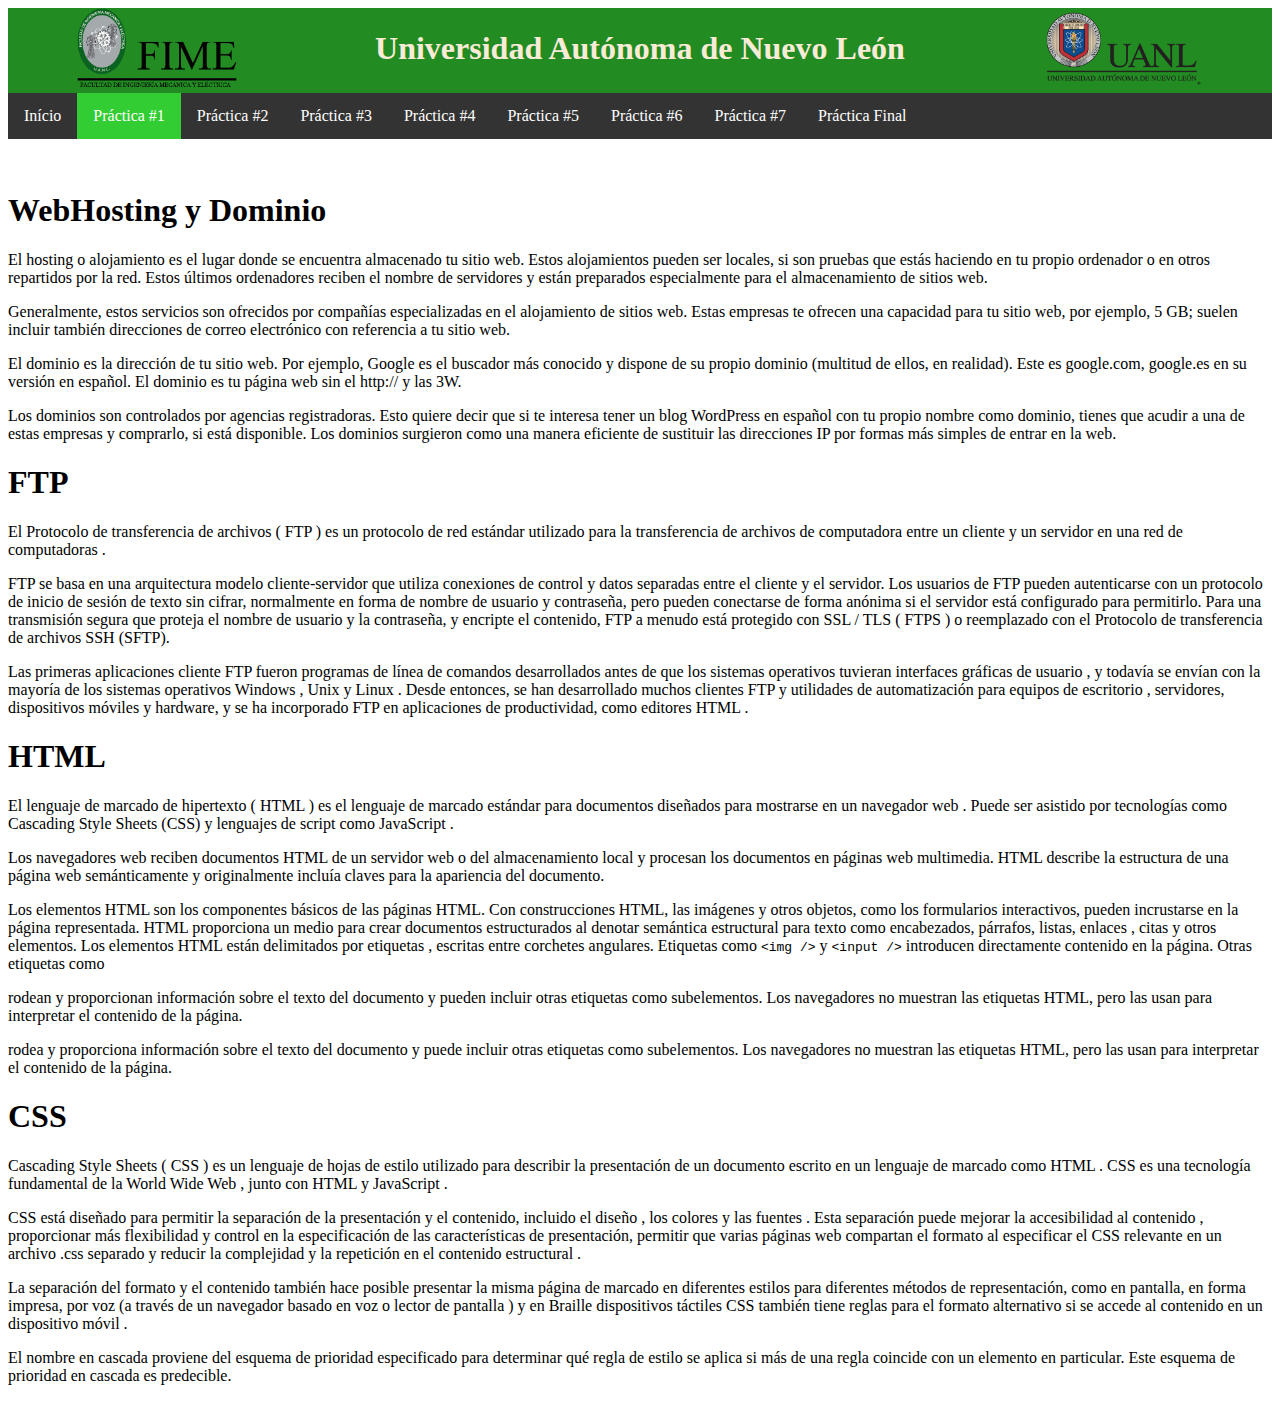
==== Pages/Practica_01.html @ a159449d "Agregada parte Gabriel" ====
<!DOCTYPE html>
<html lang="es">
  <head>
    <meta charset="UTF-8" />
    <link rel="icon" type="image/png" href="/Images/logo_oso.png" />
    <link rel="stylesheet" href="../CSS/table.css" />
    <link rel="stylesheet" href="../CSS/nav.css" />
    <link rel="stylesheet" href="../CSS/header.css" />
    <link rel="stylesheet" href="../CSS/main.css" />
    <meta name="viewport" content="width=device-width, initial-scale=1.0" />
    <meta http-equiv="X-UA-Compatible" content="ie=edge" />
    <title>Equipo 13</title>
  </head>
  <body>
    <header>
      <img src="../Images/fime.gif" alt="Logo Fime" />
      <h1>Universidad Autónoma de Nuevo León</h1>
      <img src="../Images/uanl.png" alt="Logo UANL" />
    </header>
    <nav>
      <ul>
        <li><a href="/index.html">Início</a></li>
        <li>
          <a class="seleccionada" href="#">Práctica #1</a>
        </li>
        <li><a href="./Practica_02.html">Práctica #2</a></li>
        <li><a href="./Practica_03.html">Práctica #3</a></li>
        <li><a href="./Practica_04.html">Práctica #4</a></li>
        <li><a href="./Practica_05.html">Práctica #5</a></li>
        <li><a href="./Practica_06.html">Práctica #6</a></li>
        <li><a href="./Practica_07.html">Práctica #7</a></li>
        <li><a href="./Practica_Final.html">Práctica Final</a></li>
      </ul>
    </nav>
    <div class="content">
      <h1>WebHosting y Dominio</h1>
      <p>
        El hosting o alojamiento es el lugar donde se encuentra almacenado tu
        sitio web. Estos alojamientos pueden ser locales, si son pruebas que
        estás haciendo en tu propio ordenador o en otros repartidos por la red.
        Estos últimos ordenadores reciben el nombre de servidores y están
        preparados especialmente para el almacenamiento de sitios web.
      </p>
      <p>
        Generalmente, estos servicios son ofrecidos por compañías especializadas
        en el alojamiento de sitios web. Estas empresas te ofrecen una capacidad
        para tu sitio web, por ejemplo, 5 GB; suelen incluir también direcciones
        de correo electrónico con referencia a tu sitio web.
      </p>
      <p>
        El dominio es la dirección de tu sitio web. Por ejemplo, Google es el
        buscador más conocido y dispone de su propio dominio (multitud de ellos,
        en realidad). Este es google.com, google.es en su versión en español. El
        dominio es tu página web sin el http:// y las 3W.
      </p>
      <p>
        Los dominios son controlados por agencias registradoras. Esto quiere
        decir que si te interesa tener un blog WordPress en español con tu
        propio nombre como dominio, tienes que acudir a una de estas empresas y
        comprarlo, si está disponible. Los dominios surgieron como una manera
        eficiente de sustituir las direcciones IP por formas más simples de
        entrar en la web.
      </p>

      <h1>
        FTP
      </h1>
      <p>
        El Protocolo de transferencia de archivos ( FTP ) es un protocolo de red
        estándar utilizado para la transferencia de archivos de computadora
        entre un cliente y un servidor en una red de computadoras .
      </p>
      <p>
        FTP se basa en una arquitectura modelo cliente-servidor que utiliza
        conexiones de control y datos separadas entre el cliente y el servidor.
        Los usuarios de FTP pueden autenticarse con un protocolo de inicio de
        sesión de texto sin cifrar, normalmente en forma de nombre de usuario y
        contraseña, pero pueden conectarse de forma anónima si el servidor está
        configurado para permitirlo. Para una transmisión segura que proteja el
        nombre de usuario y la contraseña, y encripte el contenido, FTP a menudo
        está protegido con SSL / TLS ( FTPS ) o reemplazado con el Protocolo de
        transferencia de archivos SSH (SFTP).
      </p>
      <p>
        Las primeras aplicaciones cliente FTP fueron programas de línea de
        comandos desarrollados antes de que los sistemas operativos tuvieran
        interfaces gráficas de usuario , y todavía se envían con la mayoría de
        los sistemas operativos Windows , Unix y Linux . Desde entonces, se han
        desarrollado muchos clientes FTP y utilidades de automatización para
        equipos de escritorio , servidores, dispositivos móviles y hardware, y
        se ha incorporado FTP en aplicaciones de productividad, como editores
        HTML .
      </p>
      <h1>
        HTML
      </h1>
      <p>
        El lenguaje de marcado de hipertexto ( HTML ) es el lenguaje de marcado
        estándar para documentos diseñados para mostrarse en un navegador web .
        Puede ser asistido por tecnologías como Cascading Style Sheets (CSS) y
        lenguajes de script como JavaScript .
      </p>
      <p>
        Los navegadores web reciben documentos HTML de un servidor web o del
        almacenamiento local y procesan los documentos en páginas web
        multimedia. HTML describe la estructura de una página web semánticamente
        y originalmente incluía claves para la apariencia del documento.
      </p>
      <p>
        Los elementos HTML son los componentes básicos de las páginas HTML. Con
        construcciones HTML, las imágenes y otros objetos, como los formularios
        interactivos, pueden incrustarse en la página representada. HTML
        proporciona un medio para crear documentos estructurados al denotar
        semántica estructural para texto como encabezados, párrafos, listas,
        enlaces , citas y otros elementos. Los elementos HTML están delimitados
        por etiquetas , escritas entre corchetes angulares. Etiquetas como
        <code>&lt;img /&gt;</code> y <code>&lt;input /&gt;</code> introducen
        directamente contenido en la página. Otras etiquetas como
      </p>

      <p>
        rodean y proporcionan información sobre el texto del documento y pueden
        incluir otras etiquetas como subelementos. Los navegadores no muestran
        las etiquetas HTML, pero las usan para interpretar el contenido de la
        página.
      </p>
      <p>
        rodea y proporciona información sobre el texto del documento y puede
        incluir otras etiquetas como subelementos. Los navegadores no muestran
        las etiquetas HTML, pero las usan para interpretar el contenido de la
        página.
      </p>

      <h1>
        CSS
      </h1>
      <p>
        Cascading Style Sheets ( CSS ) es un lenguaje de hojas de estilo
        utilizado para describir la presentación de un documento escrito en un
        lenguaje de marcado como HTML . CSS es una tecnología fundamental de la
        World Wide Web , junto con HTML y JavaScript .
      </p>
      <p>
        CSS está diseñado para permitir la separación de la presentación y el
        contenido, incluido el diseño , los colores y las fuentes . Esta
        separación puede mejorar la accesibilidad al contenido , proporcionar
        más flexibilidad y control en la especificación de las características
        de presentación, permitir que varias páginas web compartan el formato al
        especificar el CSS relevante en un archivo .css separado y reducir la
        complejidad y la repetición en el contenido estructural .
      </p>
      <p>
        La separación del formato y el contenido también hace posible presentar
        la misma página de marcado en diferentes estilos para diferentes métodos
        de representación, como en pantalla, en forma impresa, por voz (a través
        de un navegador basado en voz o lector de pantalla ) y en Braille
        dispositivos táctiles CSS también tiene reglas para el formato
        alternativo si se accede al contenido en un dispositivo móvil .
      </p>
      <p>
        El nombre en cascada proviene del esquema de prioridad especificado para
        determinar qué regla de estilo se aplica si más de una regla coincide
        con un elemento en particular. Este esquema de prioridad en cascada es
        predecible.
      </p>
    </div>
  </body>
</html>
---- CSS/table.css ----
table,
th,
td {
  margin: 0 auto; /*centra la tabla en el medio de la pagina*/
  border: 1px solid black;
  border-collapse: collapse;
  width: 50%;
  height: 1em;
}
th,
td {
  padding: 5px;
  text-align: center;
}
---- CSS/nav.css ----
ul {
  list-style-type: none;
  margin: 0;
  padding: 0;
  overflow: hidden;
  background-color: #333;
}

li {
  float: left;
}

li a {
  display: block;
  color: white;
  text-align: center;
  padding: 14px 16px;
  text-decoration: none;
}

/* Change the link color to #111 (black) on hover */
li a:hover {
  background-color: #111;
}
.seleccionada,
.seleccionada:hover {
  background-color: limegreen;
  cursor: default;
}
---- CSS/header.css ----
header {
  display: flex;
  align-items: center;
  justify-content: space-around;
  padding-bottom: 5px;
  background-color: forestgreen;
  color: antiquewhite;
}
header > img {
  height: 5em;
}
---- CSS/main.css ----
.content {
  padding-top: 2em;
  min-height: 75vh;
}
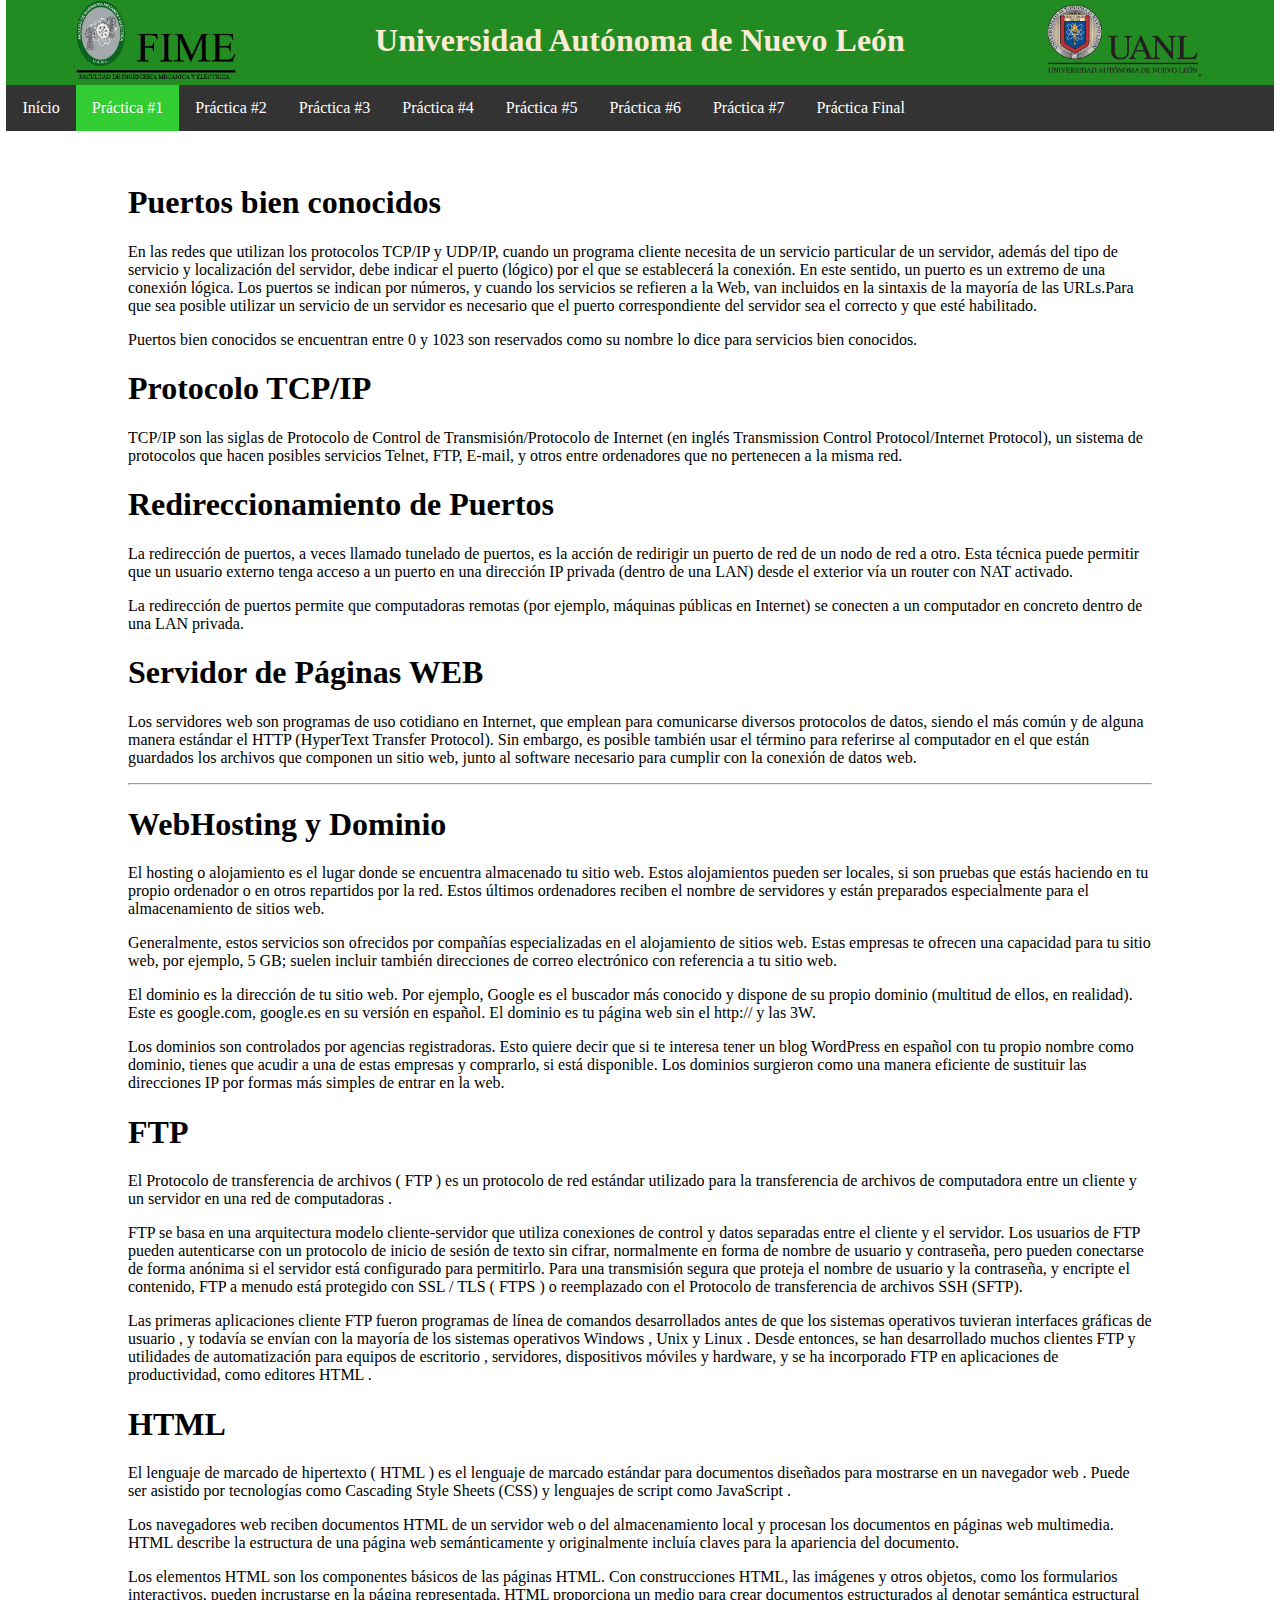
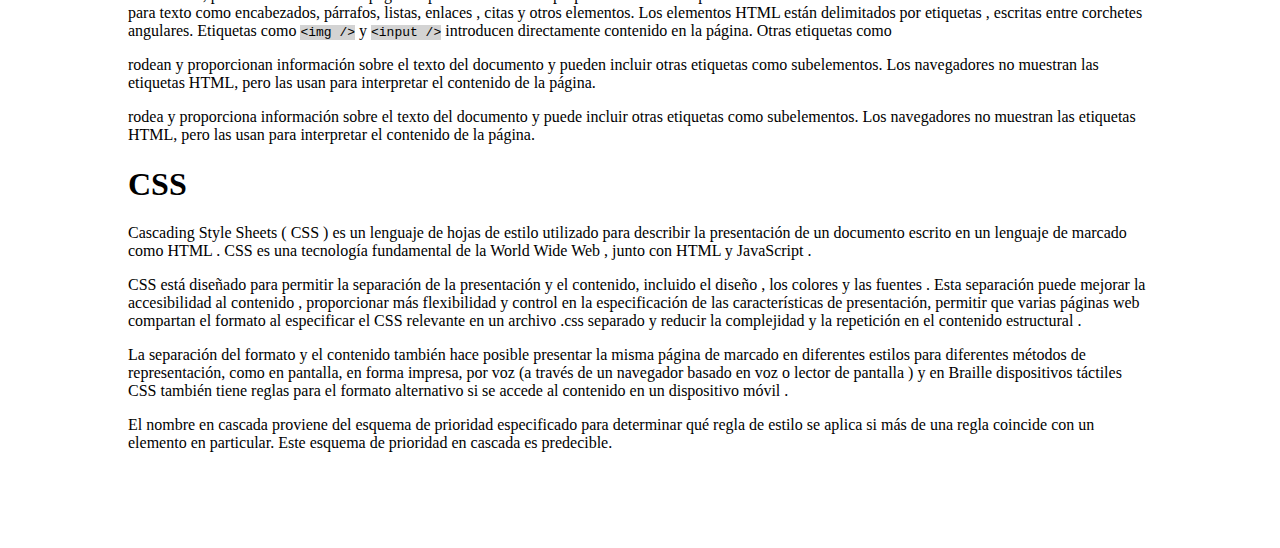
==== commit 7834e98f: "Agregada investigación de Luis" ====
--- a/Pages/Practica_01.html
+++ b/Pages/Practica_01.html
@@ -2,7 +2,7 @@
 <html lang="es">
   <head>
     <meta charset="UTF-8" />
-    <link rel="icon" type="image/png" href="/Images/logo_oso.png" />
+    <link rel="icon" type="image/png" href="../Images/logo_oso.png" />
     <link rel="stylesheet" href="../CSS/table.css" />
     <link rel="stylesheet" href="../CSS/nav.css" />
     <link rel="stylesheet" href="../CSS/header.css" />
@@ -19,7 +19,7 @@
     </header>
     <nav>
       <ul>
-        <li><a href="/index.html">Início</a></li>
+        <li><a href="../index.html">Início</a></li>
         <li>
           <a class="seleccionada" href="#">Práctica #1</a>
         </li>
@@ -33,6 +33,53 @@
       </ul>
     </nav>
     <div class="content">
+      <h1>Puertos bien conocidos</h1>
+      <p>
+        En las redes que utilizan los protocolos TCP/IP y UDP/IP, cuando un
+        programa cliente necesita de un servicio particular de un servidor,
+        además del tipo de servicio y localización del servidor, debe indicar el
+        puerto (lógico) por el que se establecerá la conexión. En este sentido,
+        un puerto es un extremo de una conexión lógica. Los puertos se indican
+        por números, y cuando los servicios se refieren a la Web, van incluidos
+        en la sintaxis de la mayoría de las URLs.Para que sea posible utilizar
+        un servicio de un servidor es necesario que el puerto correspondiente
+        del servidor sea el correcto y que esté habilitado.
+      </p>
+      <p>
+        Puertos bien conocidos se encuentran entre 0 y 1023 son reservados como
+        su nombre lo dice para servicios bien conocidos.
+      </p>
+      <h1>Protocolo TCP/IP</h1>
+      <p>
+        TCP/IP son las siglas de Protocolo de Control de Transmisión/Protocolo
+        de Internet (en inglés Transmission Control Protocol/Internet Protocol),
+        un sistema de protocolos que hacen posibles servicios Telnet, FTP,
+        E-mail, y otros entre ordenadores que no pertenecen a la misma red.
+      </p>
+      <h1>Redireccionamiento de Puertos</h1>
+      <p>
+        La redirección de puertos, a veces llamado tunelado de puertos, es la
+        acción de redirigir un puerto de red de un nodo de red a otro. Esta
+        técnica puede permitir que un usuario externo tenga acceso a un puerto
+        en una dirección IP privada (dentro de una LAN) desde el exterior vía un
+        router con NAT activado.
+      </p>
+      <p>
+        La redirección de puertos permite que computadoras remotas (por ejemplo,
+        máquinas públicas en Internet) se conecten a un computador en concreto
+        dentro de una LAN privada.
+      </p>
+      <h1>Servidor de Páginas WEB</h1>
+      <p>
+        Los servidores web son programas de uso cotidiano en Internet, que
+        emplean para comunicarse diversos protocolos de datos, siendo el más
+        común y de alguna manera estándar el HTTP (HyperText Transfer Protocol).
+        Sin embargo, es posible también usar el término para referirse al
+        computador en el que están guardados los archivos que componen un sitio
+        web, junto al software necesario para cumplir con la conexión de datos
+        web.
+      </p>
+      <hr />
       <h1>WebHosting y Dominio</h1>
       <p>
         El hosting o alojamiento es el lugar donde se encuentra almacenado tu
--- a/CSS/main.css
+++ b/CSS/main.css
@@ -1,4 +1,20 @@
 .content {
   padding-top: 2em;
   min-height: 75vh;
+  width: 80vw;
+  margin: auto;
+  padding-bottom: 5em;
 }
+.presentacion {
+  margin: 5em auto;
+  text-align: center;
+  border-radius: 5px;
+  border: solid black;
+}
+body {
+  width: 99vw;
+  margin: auto;
+}
+code {
+  background-color: lightgray;
+}
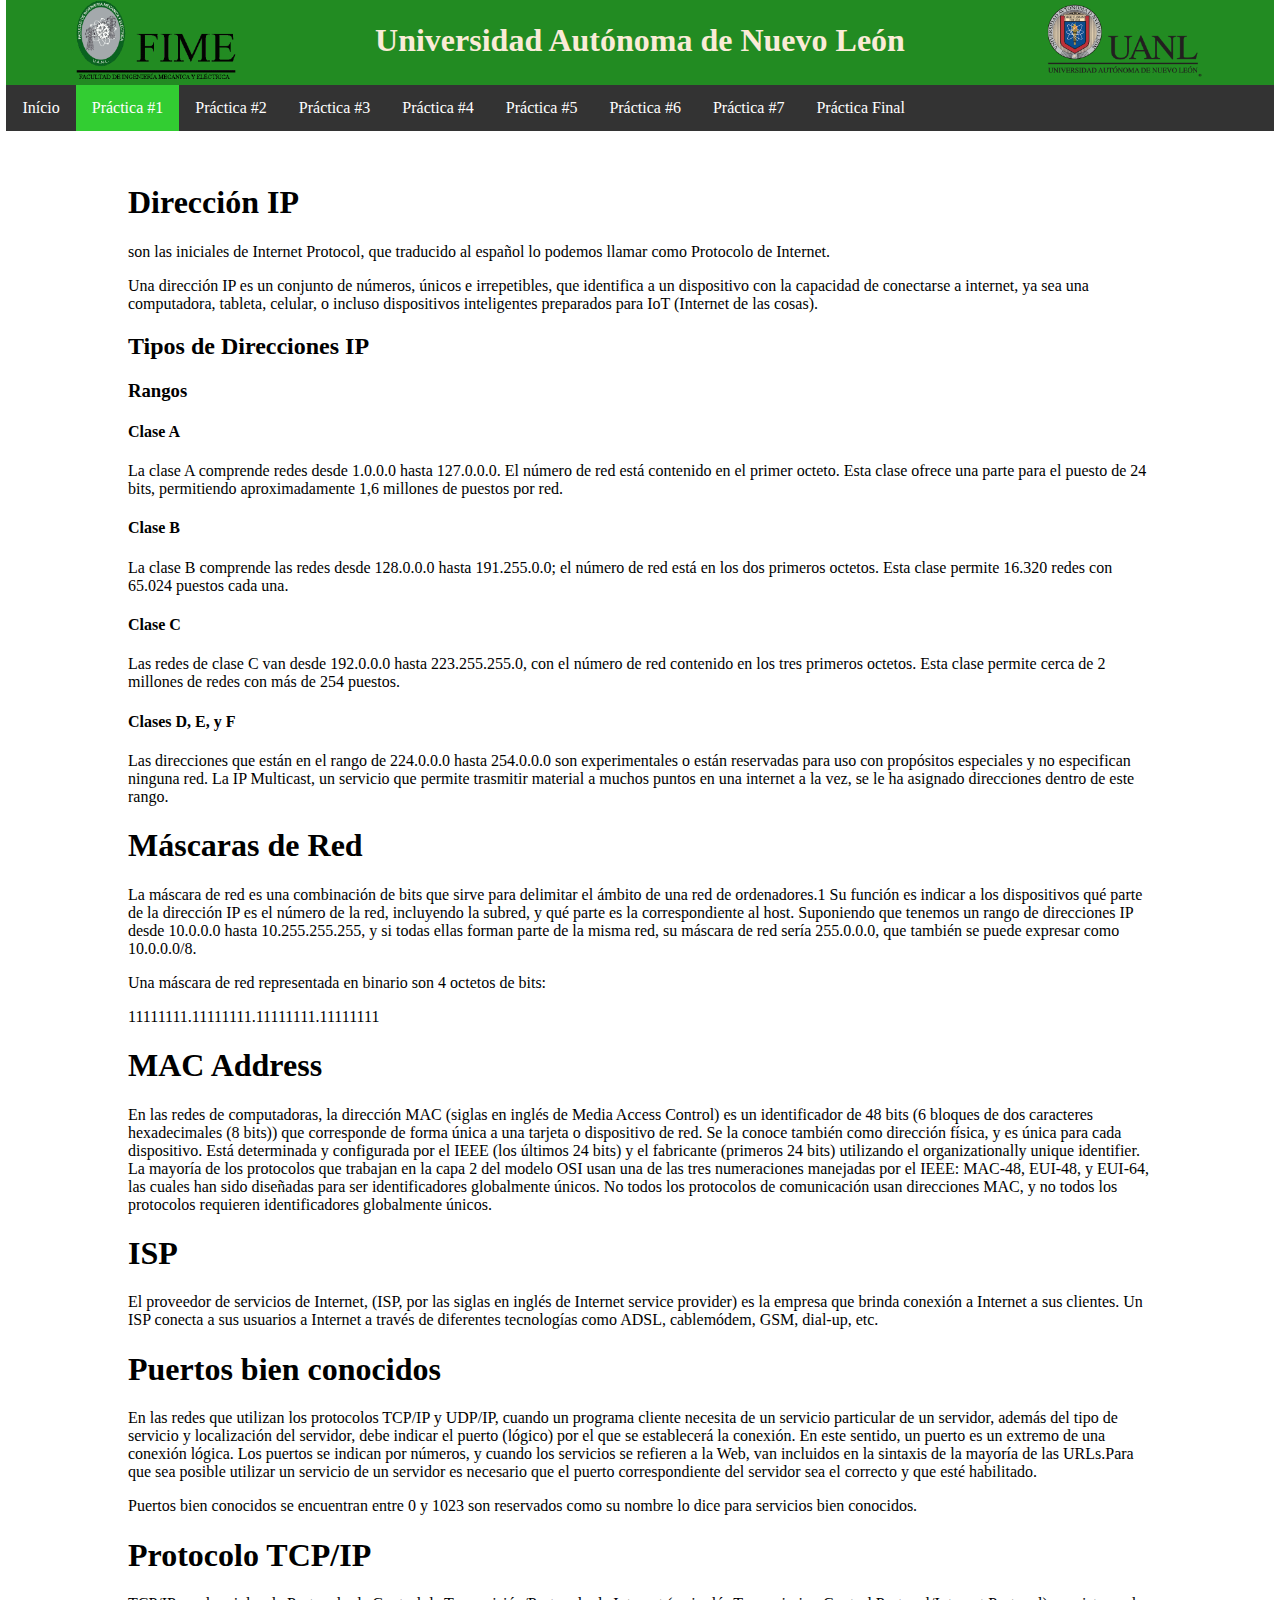
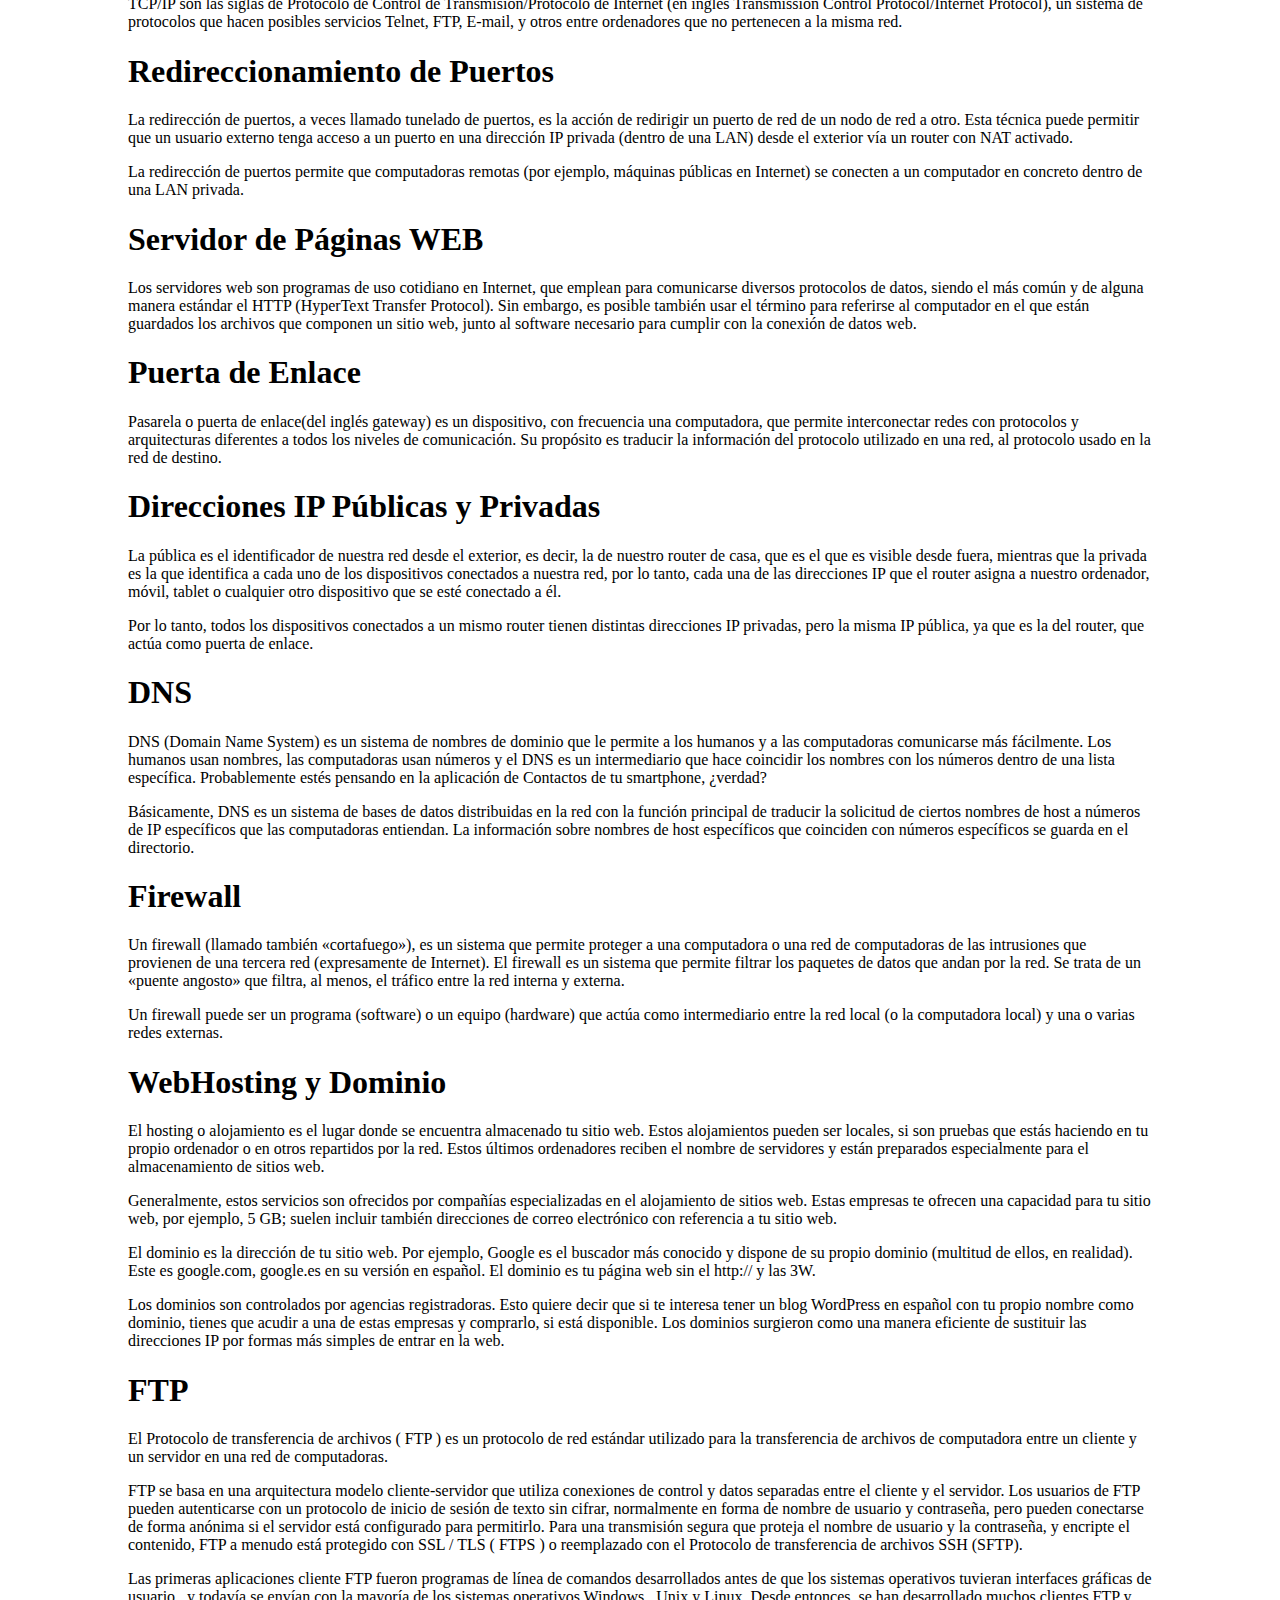
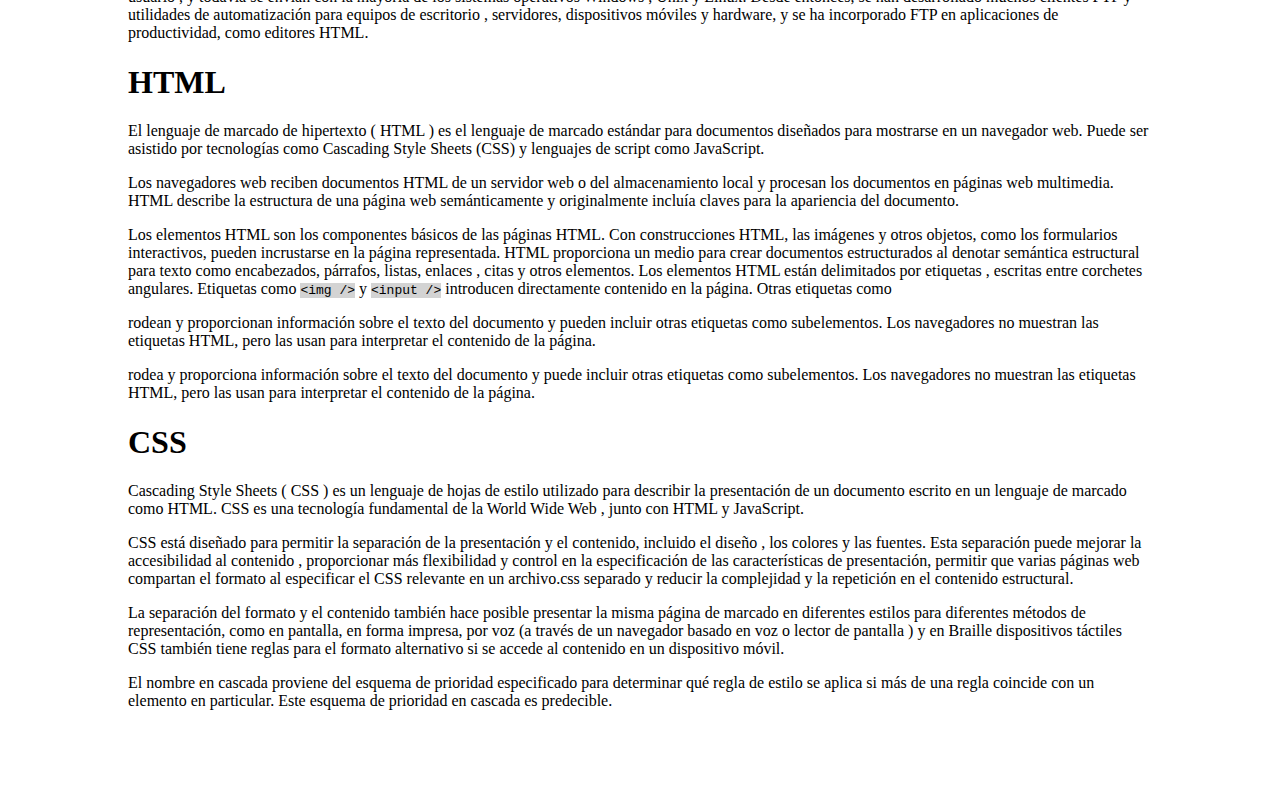
==== commit 6c467c69: "Practica 1 Terminada" ====
--- a/Pages/Practica_01.html
+++ b/Pages/Practica_01.html
@@ -33,6 +33,81 @@
       </ul>
     </nav>
     <div class="content">
+      <h1>Dirección IP</h1>
+      <p>
+        son las iniciales de Internet Protocol, que traducido al español lo
+        podemos llamar como Protocolo de Internet.
+      </p>
+      <p>
+        Una dirección IP es un conjunto de números, únicos e irrepetibles, que
+        identifica a un dispositivo con la capacidad de conectarse a internet,
+        ya sea una computadora, tableta, celular, o incluso dispositivos
+        inteligentes preparados para IoT (Internet de las cosas).
+      </p>
+      <h2>Tipos de Direcciones IP</h2>
+      <h3>Rangos</h3>
+      <h4>Clase A</h4>
+      <p>
+        La clase A comprende redes desde 1.0.0.0 hasta 127.0.0.0. El número de
+        red está contenido en el primer octeto. Esta clase ofrece una parte para
+        el puesto de 24 bits, permitiendo aproximadamente 1,6 millones de
+        puestos por red.
+      </p>
+      <h4>Clase B</h4>
+      <p>
+        La clase B comprende las redes desde 128.0.0.0 hasta 191.255.0.0; el
+        número de red está en los dos primeros octetos. Esta clase permite
+        16.320 redes con 65.024 puestos cada una.
+      </p>
+      <h4>Clase C</h4>
+      <p>
+        Las redes de clase C van desde 192.0.0.0 hasta 223.255.255.0, con el
+        número de red contenido en los tres primeros octetos. Esta clase permite
+        cerca de 2 millones de redes con más de 254 puestos.
+      </p>
+      <h4>Clases D, E, y F</h4>
+      <p>
+        Las direcciones que están en el rango de 224.0.0.0 hasta 254.0.0.0 son
+        experimentales o están reservadas para uso con propósitos especiales y
+        no especifican ninguna red. La IP Multicast, un servicio que permite
+        trasmitir material a muchos puntos en una internet a la vez, se le ha
+        asignado direcciones dentro de este rango.
+      </p>
+      <h1>Máscaras de Red</h1>
+      <p>
+        La máscara de red es una combinación de bits que sirve para delimitar el
+        ámbito de una red de ordenadores.1 Su función es indicar a los
+        dispositivos qué parte de la dirección IP es el número de la red,
+        incluyendo la subred, y qué parte es la correspondiente al host.
+        Suponiendo que tenemos un rango de direcciones IP desde 10.0.0.0 hasta
+        10.255.255.255, y si todas ellas forman parte de la misma red, su
+        máscara de red sería 255.0.0.0, que también se puede expresar como
+        10.0.0.0/8.
+      </p>
+      <p>Una máscara de red representada en binario son 4 octetos de bits:</p>
+      <p>11111111.11111111.11111111.11111111</p>
+      <h1>MAC Address</h1>
+      <p>
+        En las redes de computadoras, la dirección MAC (siglas en inglés de
+        Media Access Control) es un identificador de 48 bits (6 bloques de dos
+        caracteres hexadecimales (8 bits)) que corresponde de forma única a una
+        tarjeta o dispositivo de red. Se la conoce también como dirección
+        física, y es única para cada dispositivo. Está determinada y configurada
+        por el IEEE (los últimos 24 bits) y el fabricante (primeros 24 bits)
+        utilizando el organizationally unique identifier. La mayoría de los
+        protocolos que trabajan en la capa 2 del modelo OSI usan una de las tres
+        numeraciones manejadas por el IEEE: MAC-48, EUI-48, y EUI-64, las cuales
+        han sido diseñadas para ser identificadores globalmente únicos. No todos
+        los protocolos de comunicación usan direcciones MAC, y no todos los
+        protocolos requieren identificadores globalmente únicos.
+      </p>
+      <h1>ISP</h1>
+      <p>
+        El proveedor de servicios de Internet, (ISP, por las siglas en inglés de
+        Internet service provider) es la empresa que brinda conexión a Internet
+        a sus clientes. Un ISP conecta a sus usuarios a Internet a través de
+        diferentes tecnologías como ADSL, cablemódem, GSM, dial-up, etc.
+      </p>
       <h1>Puertos bien conocidos</h1>
       <p>
         En las redes que utilizan los protocolos TCP/IP y UDP/IP, cuando un
@@ -79,7 +154,58 @@
         web, junto al software necesario para cumplir con la conexión de datos
         web.
       </p>
-      <hr />
+      <h1>Puerta de Enlace</h1>
+      <p>
+        Pasarela o puerta de enlace(del inglés gateway) es un dispositivo, con
+        frecuencia una computadora, que permite interconectar redes con
+        protocolos y arquitecturas diferentes a todos los niveles de
+        comunicación. Su propósito es traducir la información del protocolo
+        utilizado en una red, al protocolo usado en la red de destino.
+      </p>
+      <h1>Direcciones IP Públicas y Privadas</h1>
+      <p>
+        La pública es el identificador de nuestra red desde el exterior, es
+        decir, la de nuestro router de casa, que es el que es visible desde
+        fuera, mientras que la privada es la que identifica a cada uno de los
+        dispositivos conectados a nuestra red, por lo tanto, cada una de las
+        direcciones IP que el router asigna a nuestro ordenador, móvil, tablet o
+        cualquier otro dispositivo que se esté conectado a él.
+      </p>
+      <p>
+        Por lo tanto, todos los dispositivos conectados a un mismo router tienen
+        distintas direcciones IP privadas, pero la misma IP pública, ya que es
+        la del router, que actúa como puerta de enlace.
+      </p>
+      <h1>DNS</h1>
+      <p>
+        DNS (Domain Name System) es un sistema de nombres de dominio que le
+        permite a los humanos y a las computadoras comunicarse más fácilmente.
+        Los humanos usan nombres, las computadoras usan números y el DNS es un
+        intermediario que hace coincidir los nombres con los números dentro de
+        una lista específica. Probablemente estés pensando en la aplicación de
+        Contactos de tu smartphone, ¿verdad?
+      </p>
+      <p>
+        Básicamente, DNS es un sistema de bases de datos distribuidas en la red
+        con la función principal de traducir la solicitud de ciertos nombres de
+        host a números de IP específicos que las computadoras entiendan. La
+        información sobre nombres de host específicos que coinciden con números
+        específicos se guarda en el directorio.
+      </p>
+      <h1>Firewall</h1>
+      <p>
+        Un firewall (llamado también «cortafuego»), es un sistema que permite
+        proteger a una computadora o una red de computadoras de las intrusiones
+        que provienen de una tercera red (expresamente de Internet). El firewall
+        es un sistema que permite filtrar los paquetes de datos que andan por la
+        red. Se trata de un «puente angosto» que filtra, al menos, el tráfico
+        entre la red interna y externa.
+      </p>
+      <p>
+        Un firewall puede ser un programa (software) o un equipo (hardware) que
+        actúa como intermediario entre la red local (o la computadora local) y
+        una o varias redes externas.
+      </p>
       <h1>WebHosting y Dominio</h1>
       <p>
         El hosting o alojamiento es el lugar donde se encuentra almacenado tu
@@ -115,7 +241,7 @@
       <p>
         El Protocolo de transferencia de archivos ( FTP ) es un protocolo de red
         estándar utilizado para la transferencia de archivos de computadora
-        entre un cliente y un servidor en una red de computadoras .
+        entre un cliente y un servidor en una red de computadoras.
       </p>
       <p>
         FTP se basa en una arquitectura modelo cliente-servidor que utiliza
@@ -132,20 +258,20 @@
         Las primeras aplicaciones cliente FTP fueron programas de línea de
         comandos desarrollados antes de que los sistemas operativos tuvieran
         interfaces gráficas de usuario , y todavía se envían con la mayoría de
-        los sistemas operativos Windows , Unix y Linux . Desde entonces, se han
+        los sistemas operativos Windows , Unix y Linux. Desde entonces, se han
         desarrollado muchos clientes FTP y utilidades de automatización para
         equipos de escritorio , servidores, dispositivos móviles y hardware, y
         se ha incorporado FTP en aplicaciones de productividad, como editores
-        HTML .
+        HTML.
       </p>
       <h1>
         HTML
       </h1>
       <p>
         El lenguaje de marcado de hipertexto ( HTML ) es el lenguaje de marcado
-        estándar para documentos diseñados para mostrarse en un navegador web .
+        estándar para documentos diseñados para mostrarse en un navegador web.
         Puede ser asistido por tecnologías como Cascading Style Sheets (CSS) y
-        lenguajes de script como JavaScript .
+        lenguajes de script como JavaScript.
       </p>
       <p>
         Los navegadores web reciben documentos HTML de un servidor web o del
@@ -184,17 +310,17 @@
       <p>
         Cascading Style Sheets ( CSS ) es un lenguaje de hojas de estilo
         utilizado para describir la presentación de un documento escrito en un
-        lenguaje de marcado como HTML . CSS es una tecnología fundamental de la
-        World Wide Web , junto con HTML y JavaScript .
+        lenguaje de marcado como HTML. CSS es una tecnología fundamental de la
+        World Wide Web , junto con HTML y JavaScript.
       </p>
       <p>
         CSS está diseñado para permitir la separación de la presentación y el
-        contenido, incluido el diseño , los colores y las fuentes . Esta
+        contenido, incluido el diseño , los colores y las fuentes. Esta
         separación puede mejorar la accesibilidad al contenido , proporcionar
         más flexibilidad y control en la especificación de las características
         de presentación, permitir que varias páginas web compartan el formato al
-        especificar el CSS relevante en un archivo .css separado y reducir la
-        complejidad y la repetición en el contenido estructural .
+        especificar el CSS relevante en un archivo.css separado y reducir la
+        complejidad y la repetición en el contenido estructural.
       </p>
       <p>
         La separación del formato y el contenido también hace posible presentar
@@ -202,7 +328,7 @@
         de representación, como en pantalla, en forma impresa, por voz (a través
         de un navegador basado en voz o lector de pantalla ) y en Braille
         dispositivos táctiles CSS también tiene reglas para el formato
-        alternativo si se accede al contenido en un dispositivo móvil .
+        alternativo si se accede al contenido en un dispositivo móvil.
       </p>
       <p>
         El nombre en cascada proviene del esquema de prioridad especificado para
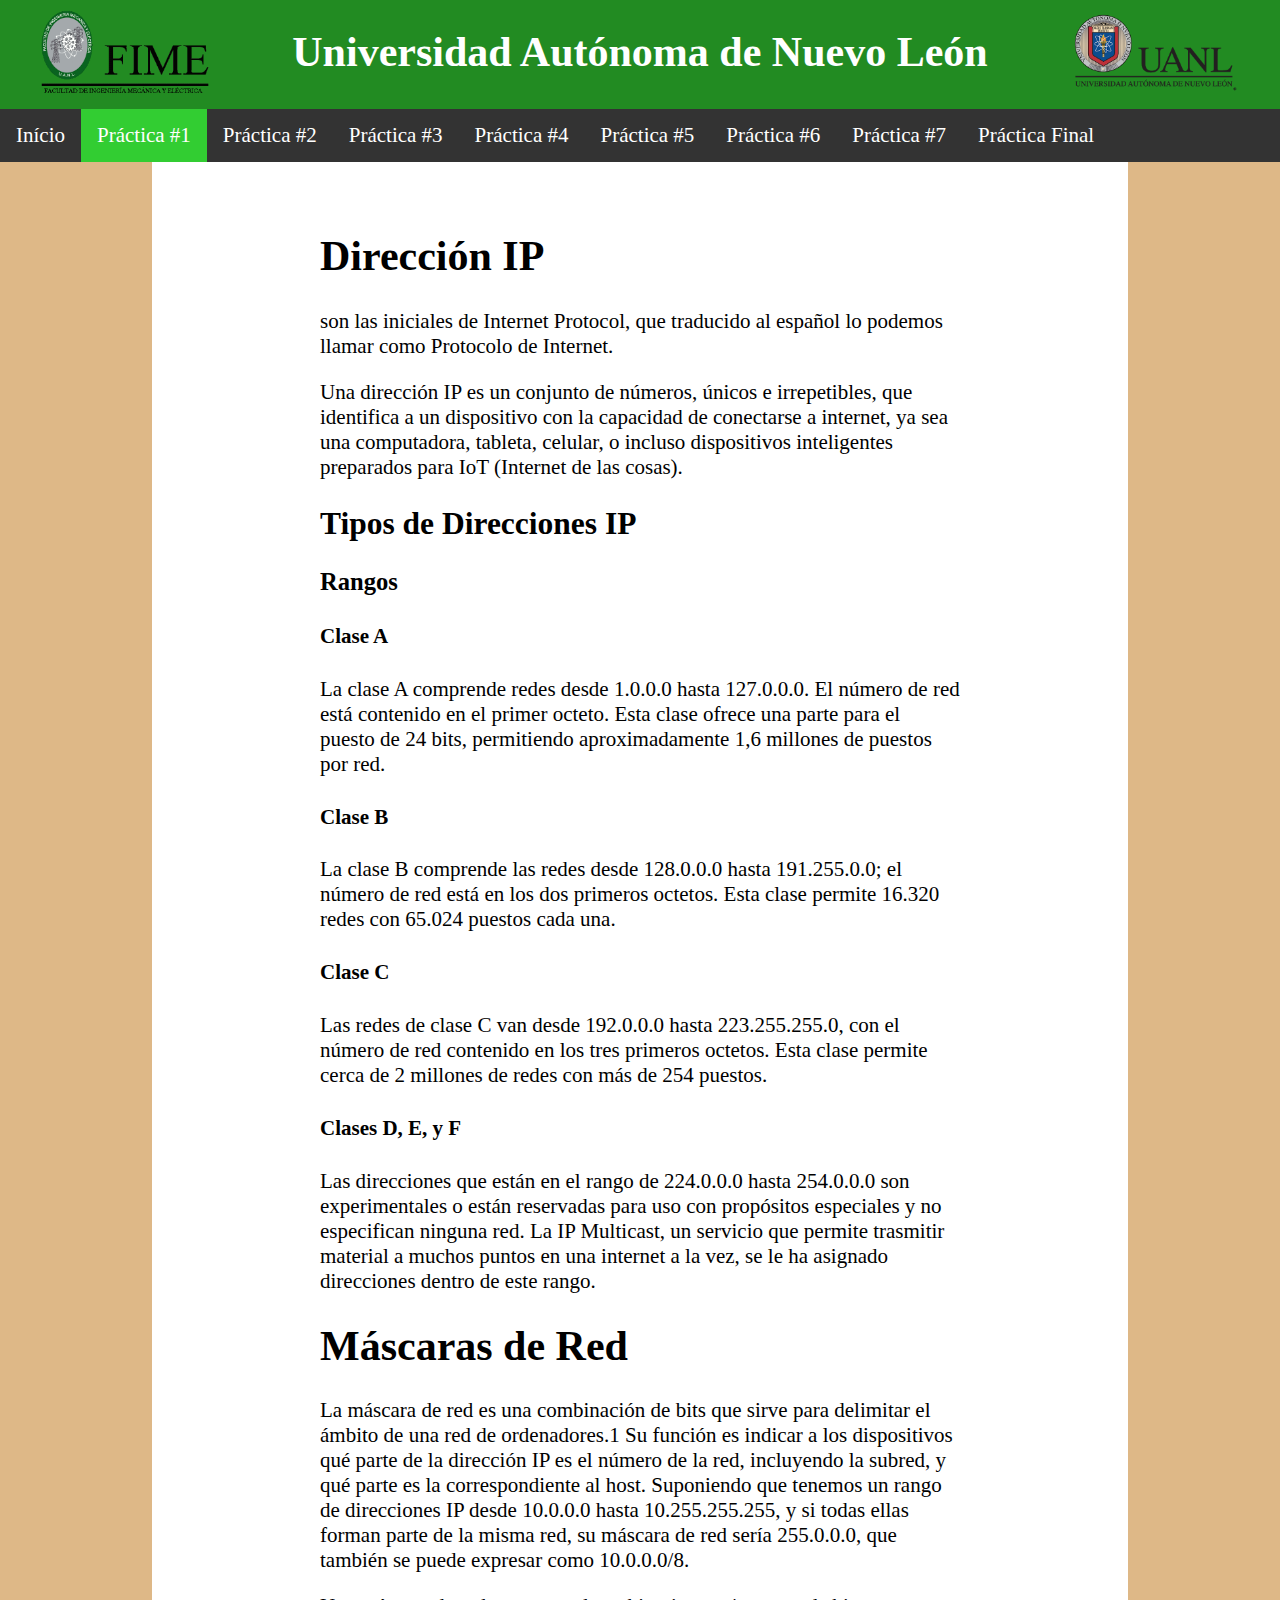
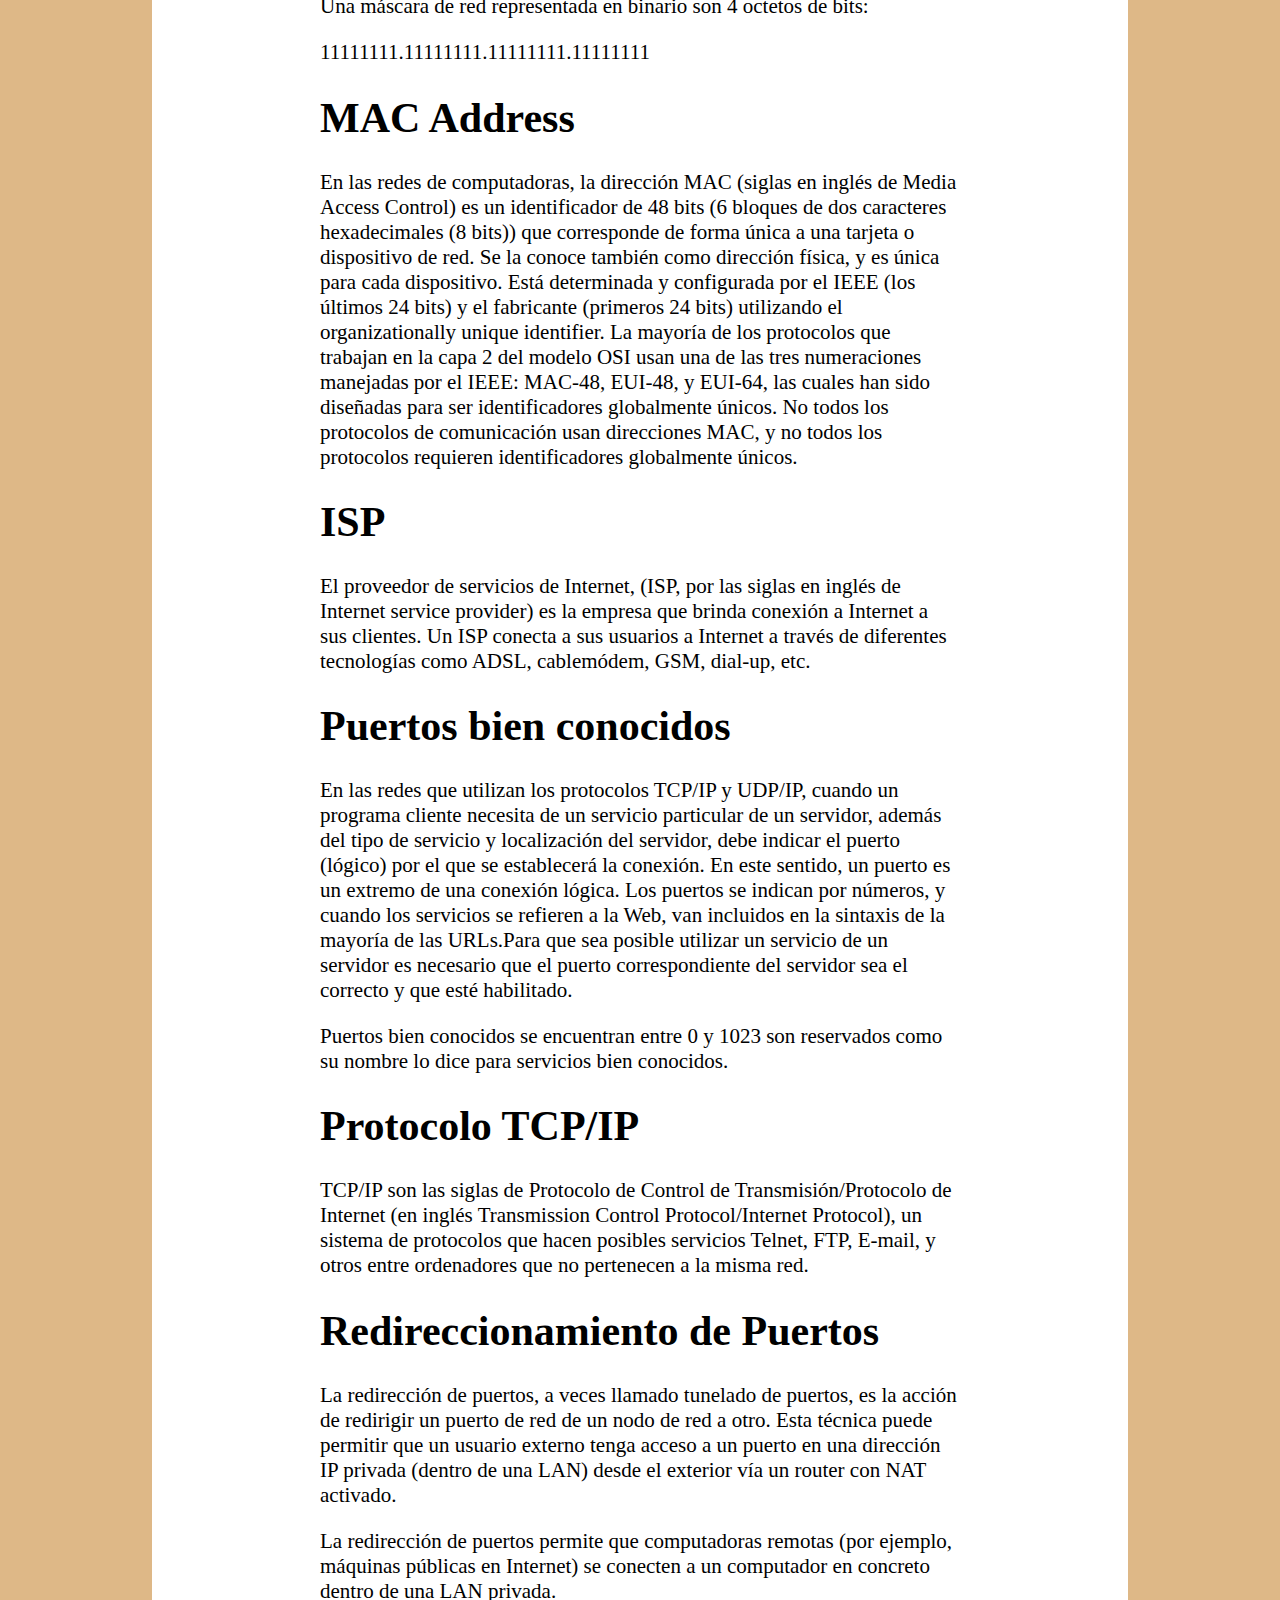
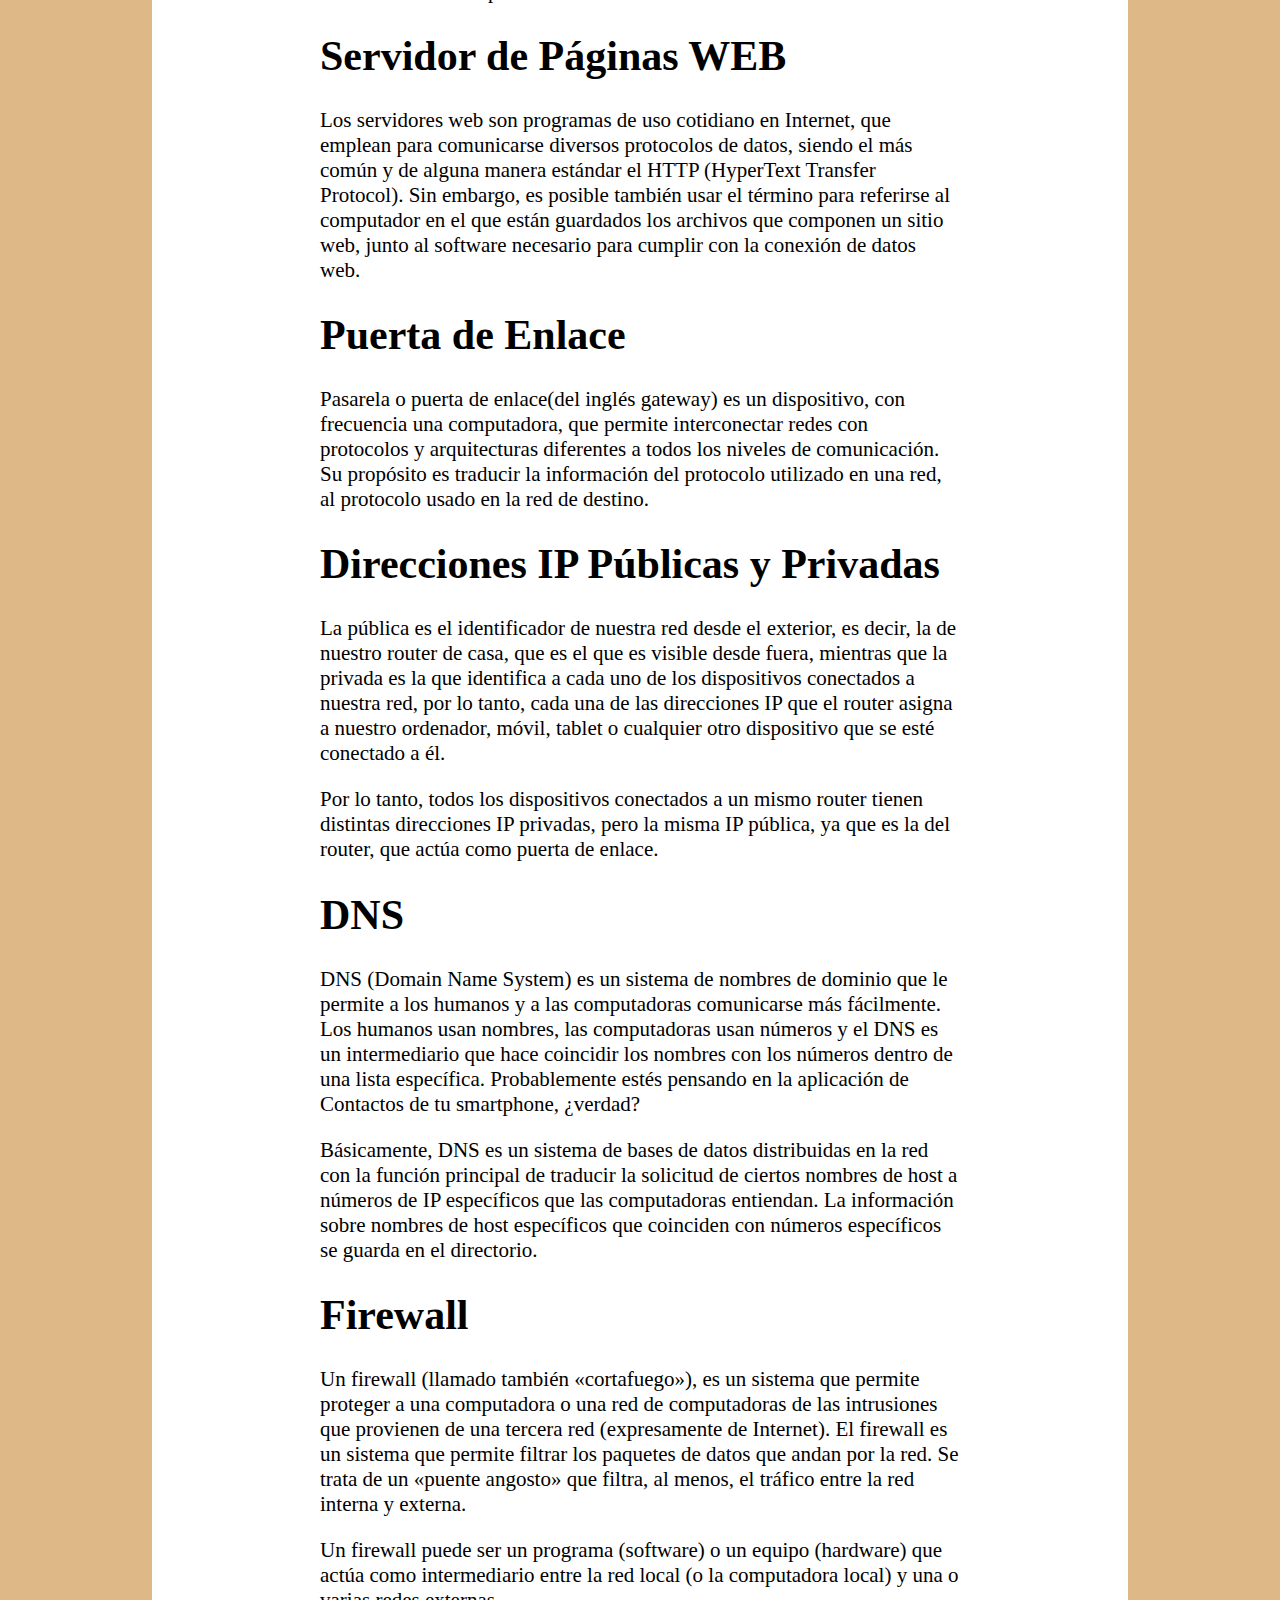
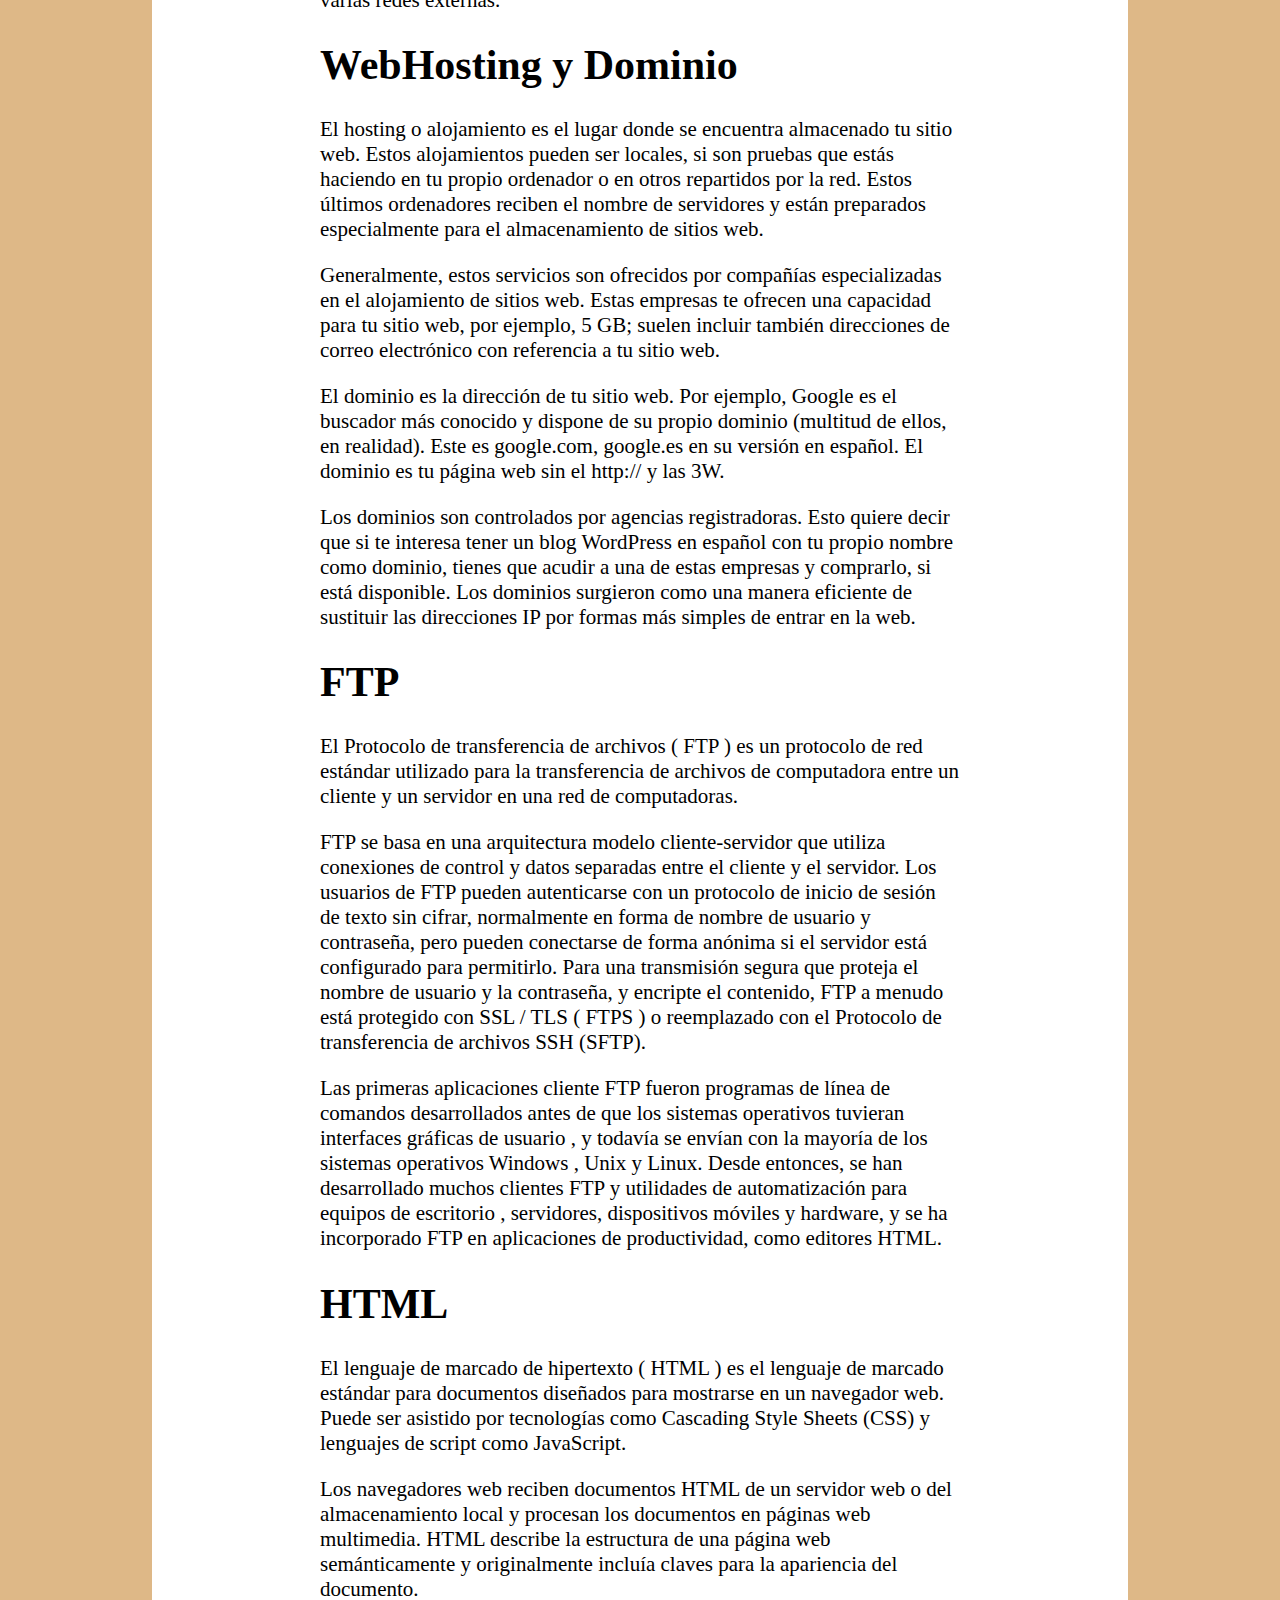
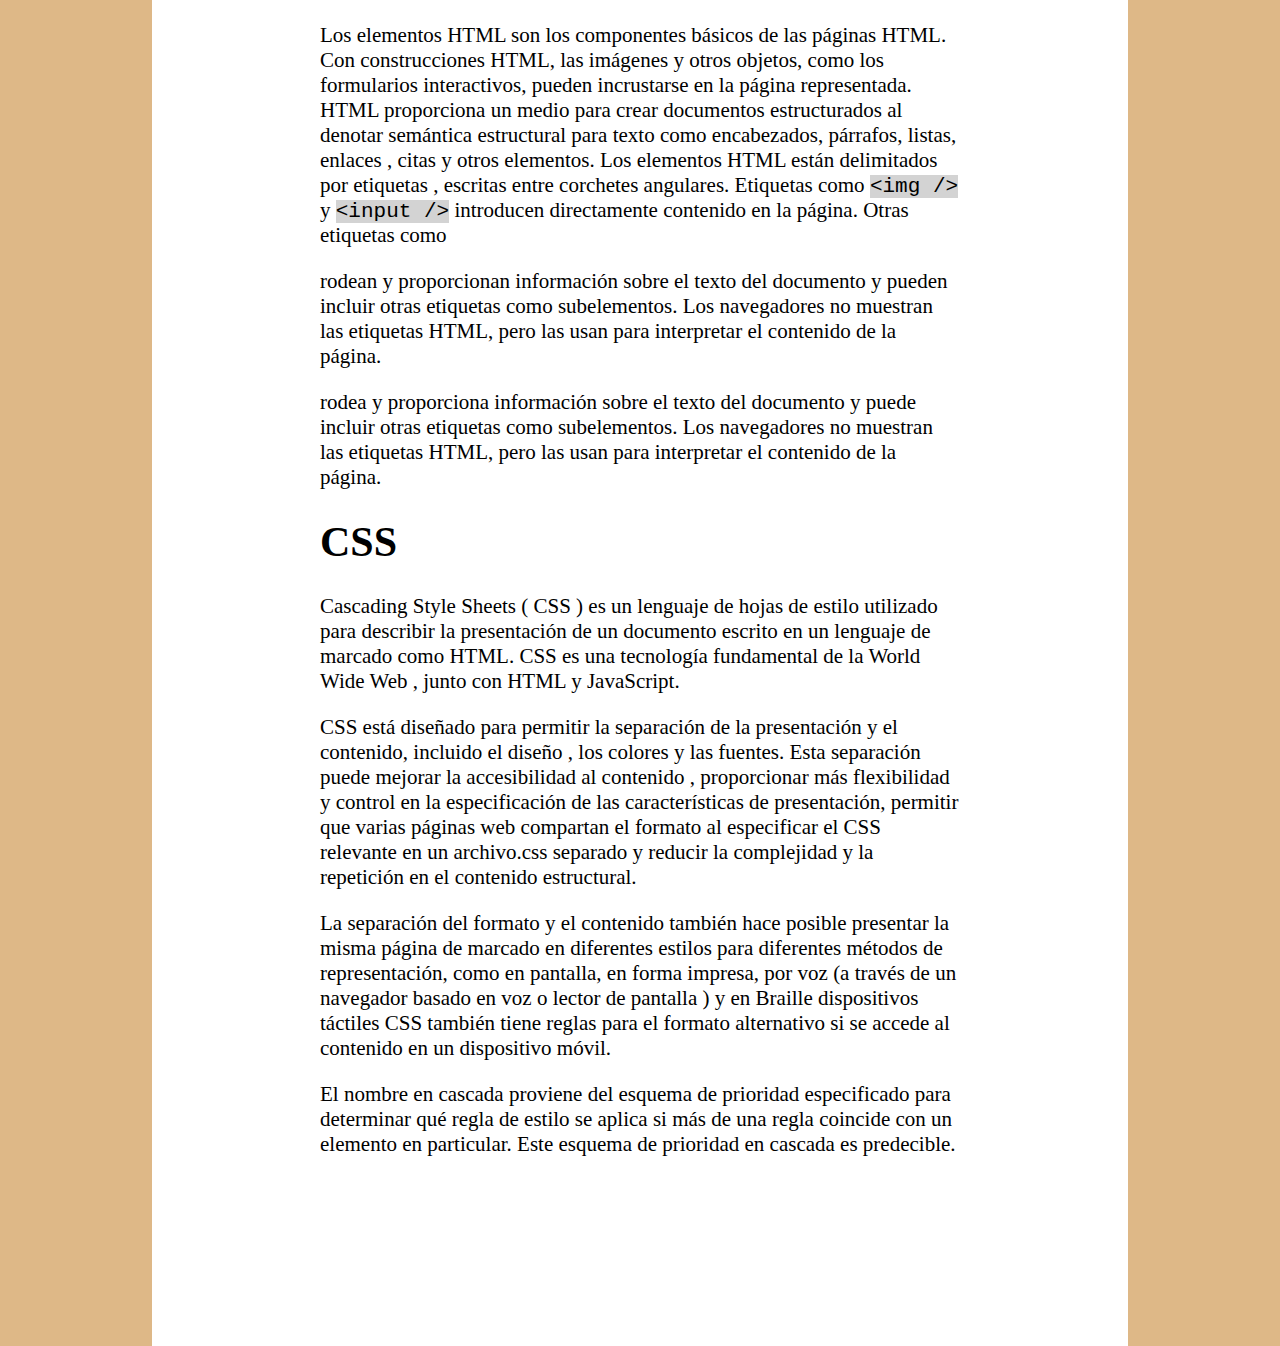
==== commit 104c82ad: "Links arreglados" ====
--- a/Pages/Practica_01.html
+++ b/Pages/Practica_01.html
@@ -9,7 +9,7 @@
     <link rel="stylesheet" href="../CSS/main.css" />
     <meta name="viewport" content="width=device-width, initial-scale=1.0" />
     <meta http-equiv="X-UA-Compatible" content="ie=edge" />
-    <title>Equipo 13</title>
+    <title>Equipo 13 - Definiciones</title>
   </head>
   <body>
     <header>
@@ -18,7 +18,7 @@
       <img src="../Images/uanl.png" alt="Logo UANL" />
     </header>
     <nav>
-      <ul>
+      <ul id="nav">
         <li><a href="../index.html">Início</a></li>
         <li>
           <a class="seleccionada" href="#">Práctica #1</a>
@@ -29,7 +29,7 @@
         <li><a href="./Practica_05.html">Práctica #5</a></li>
         <li><a href="./Practica_06.html">Práctica #6</a></li>
         <li><a href="./Practica_07.html">Práctica #7</a></li>
-        <li><a href="./Practica_Final.html">Práctica Final</a></li>
+        <li><a href="./Practica_08.html">Práctica Final</a></li>
       </ul>
     </nav>
     <div class="content">
--- a/CSS/table.css
+++ b/CSS/table.css
@@ -4,7 +4,7 @@
   margin: 0 auto; /*centra la tabla en el medio de la pagina*/
   border: 1px solid black;
   border-collapse: collapse;
-  width: 50%;
+  width: 100%;
   height: 1em;
 }
 th,
@@ -12,3 +12,6 @@
   padding: 5px;
   text-align: center;
 }
+th {
+  background-color: lightgrey;
+}
--- a/CSS/nav.css
+++ b/CSS/nav.css
@@ -1,4 +1,4 @@
-ul {
+ul#nav {
   list-style-type: none;
   margin: 0;
   padding: 0;
@@ -6,11 +6,11 @@
   background-color: #333;
 }
 
-li {
+#nav > li {
   float: left;
 }
 
-li a {
+#nav li a {
   display: block;
   color: white;
   text-align: center;
--- a/CSS/header.css
+++ b/CSS/header.css
@@ -4,8 +4,16 @@
   justify-content: space-around;
   padding-bottom: 5px;
   background-color: forestgreen;
-  color: antiquewhite;
+  color: white;
+  width: 100%;
+  text-align: center;
 }
 header > img {
-  height: 5em;
+  width: 8em;
 }
+@media screen and (max-width: 600px) {
+  header {
+    display: none;
+    height: 0;
+  }
+}
--- a/CSS/main.css
+++ b/CSS/main.css
@@ -1,9 +1,11 @@
 .content {
-  padding-top: 2em;
   min-height: 75vh;
-  width: 80vw;
+  width: 50vw;
   margin: auto;
   padding-bottom: 5em;
+  background-color: #fff;
+  padding: 8em;
+  padding-top: 2em;
 }
 .presentacion {
   margin: 5em auto;
@@ -12,9 +14,50 @@
   border: solid black;
 }
 body {
-  width: 99vw;
+  font-size: 21px;
+  max-width: 100vw;
   margin: auto;
+  background-color: burlywood;
 }
 code {
   background-color: lightgray;
 }
+@media screen and (max-width: 768px) {
+  body {
+    font-size: 1em;
+  }
+  .content {
+    max-width: 100%;
+    width: auto;
+    padding: 1em;
+    margin: 0;
+  }
+  img {
+    max-width: 100%;
+    height: auto;
+    width: auto;
+  }
+}
+.parent {
+  display: flex;
+  align-items: flex-start;
+  flex-wrap: wrap;
+  height: 100%;
+  justify-content: space-between;
+}
+.child {
+  width: 400px;
+  align-self: center;
+}
+footer {
+  background-color: rgba(29, 28, 28, 0.829);
+  color: white;
+  height: 10vh;
+  font-size: xx-large;
+  text-align: center;
+  padding: 2em 0;
+}
+aside {
+  text-align: right;
+  margin-top: 5em;
+}
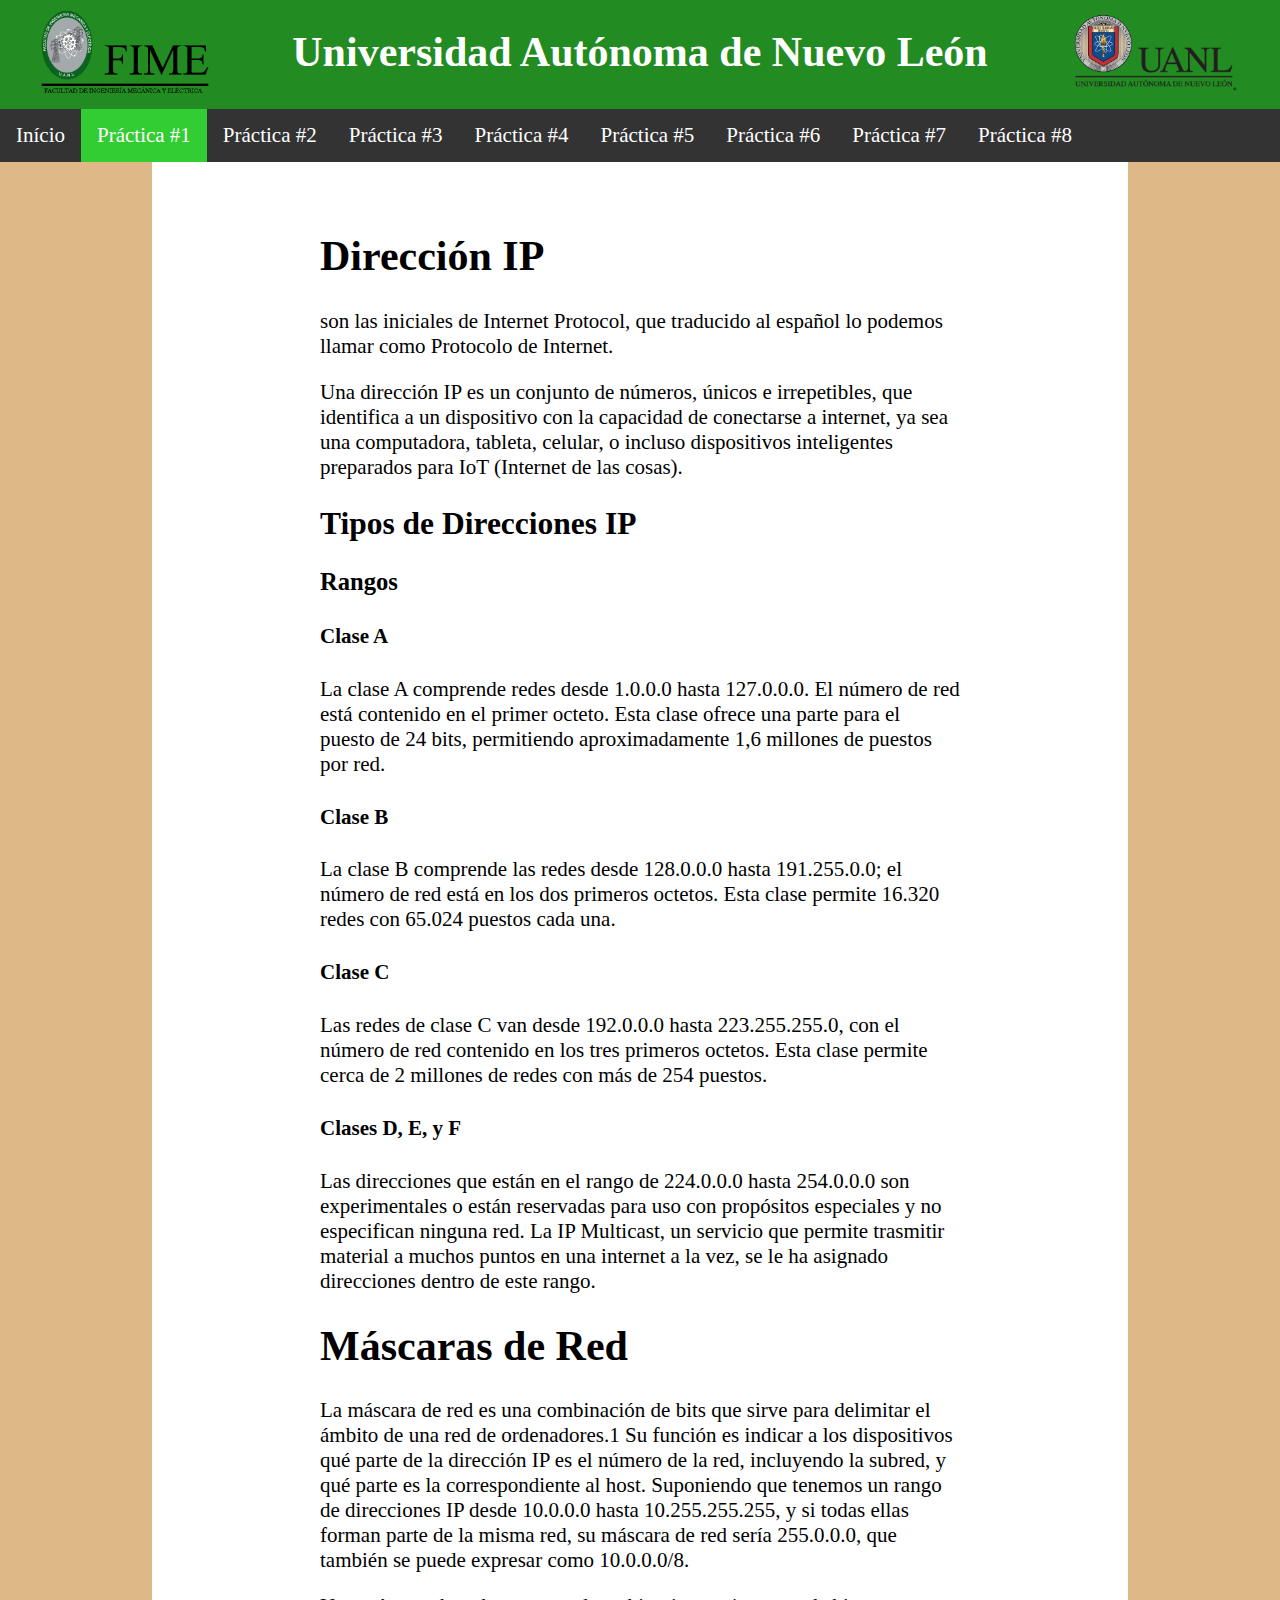
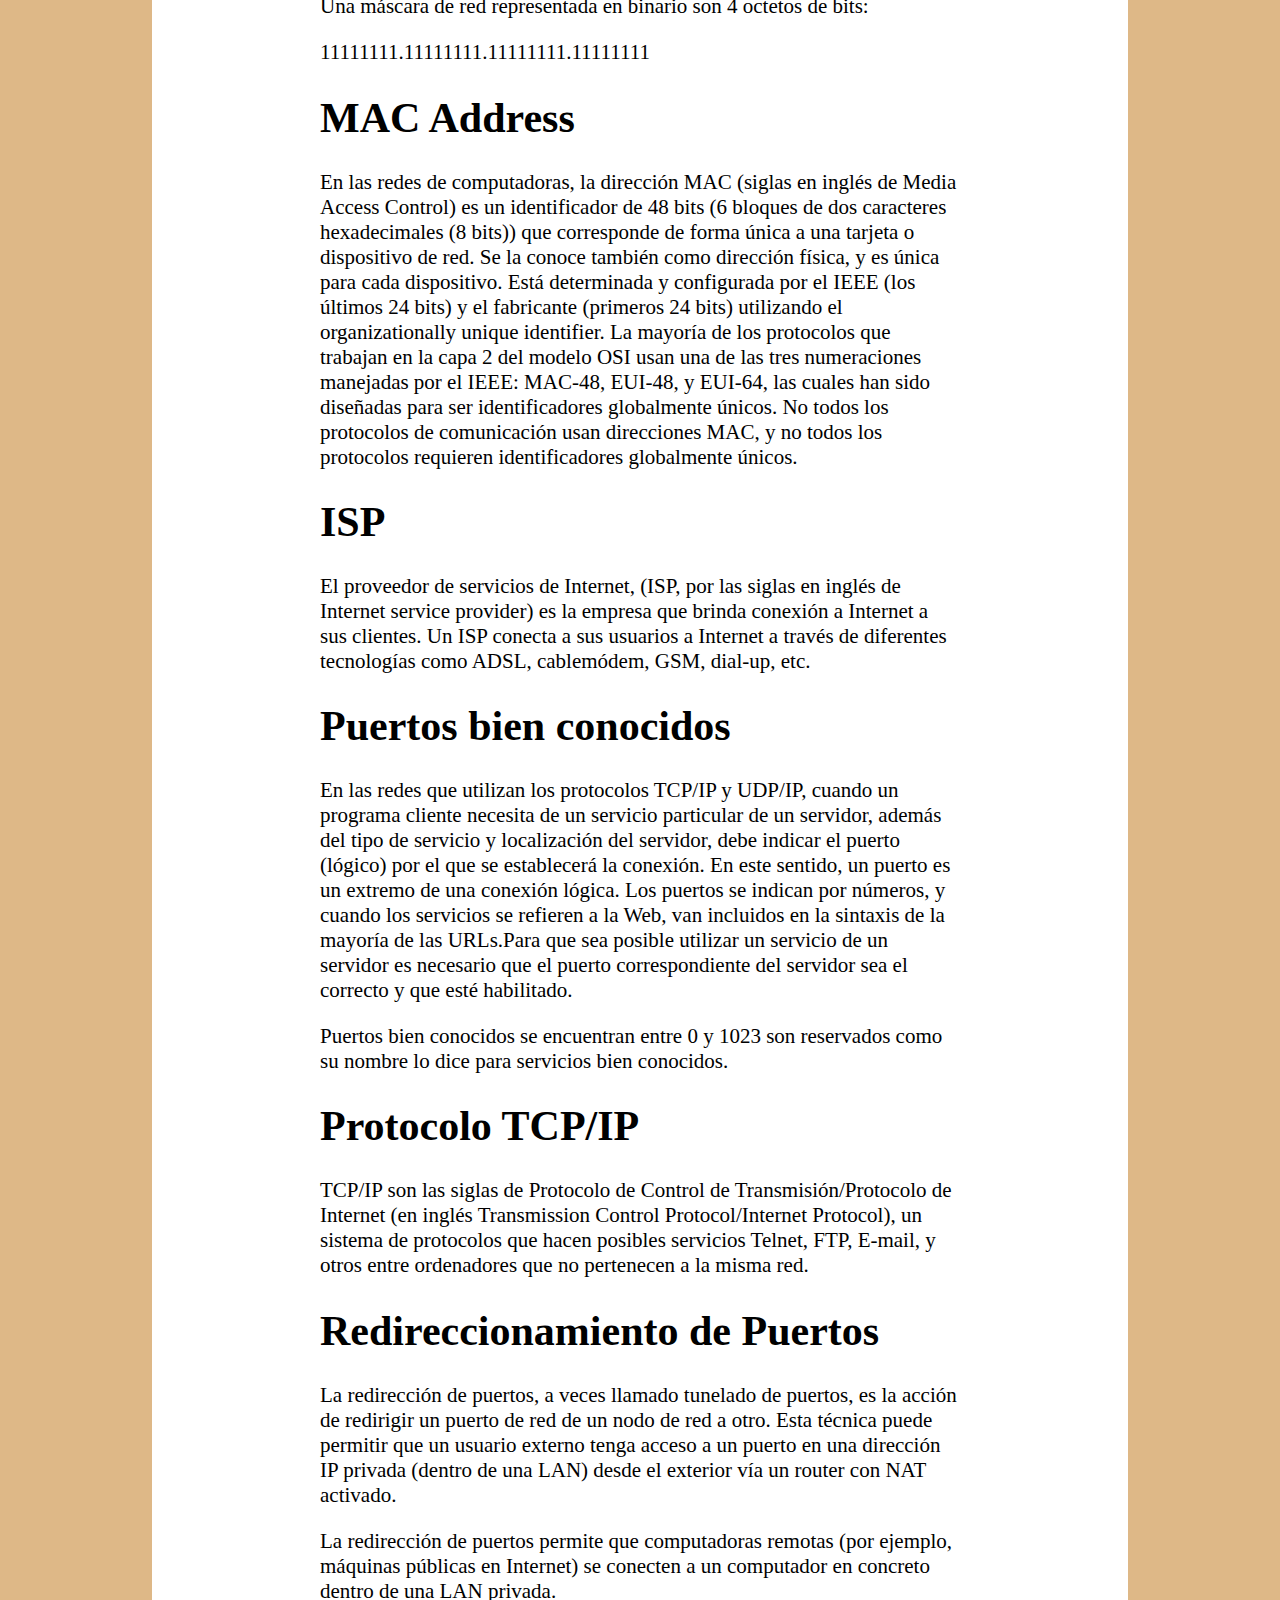
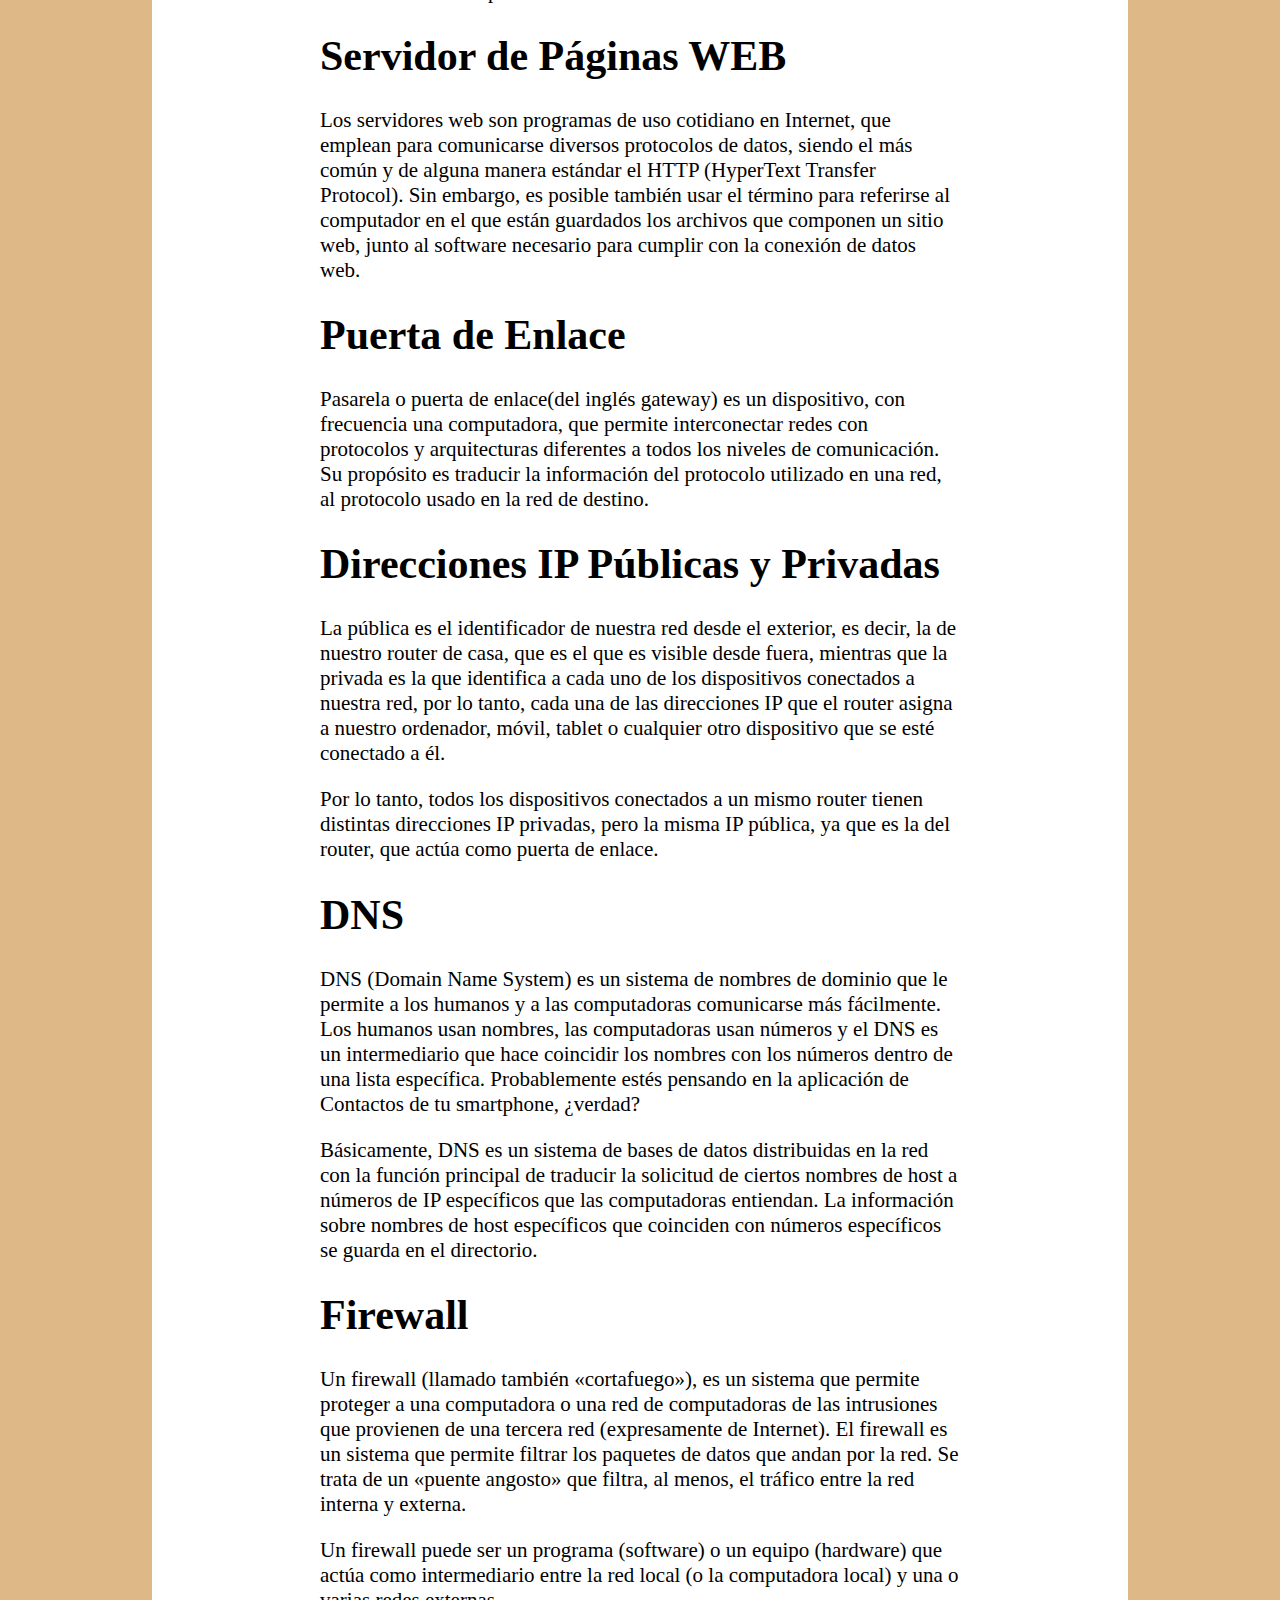
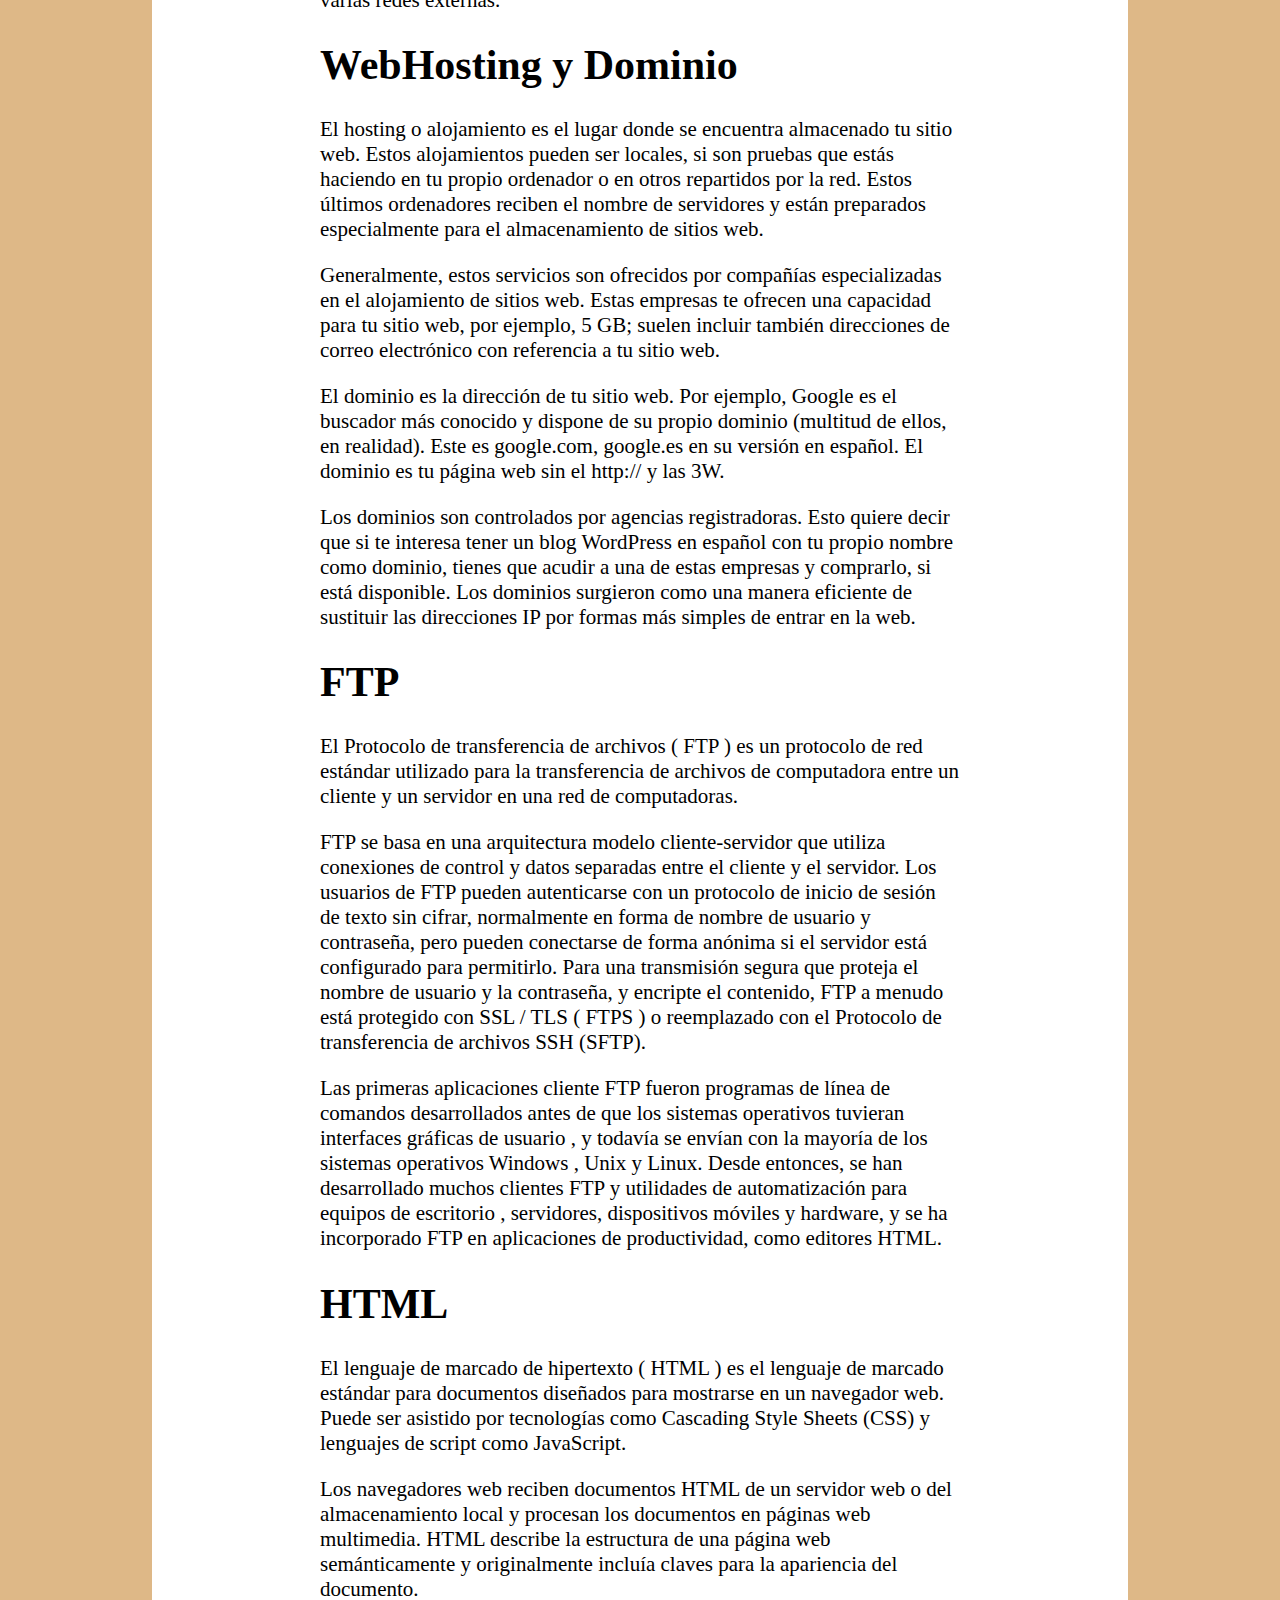
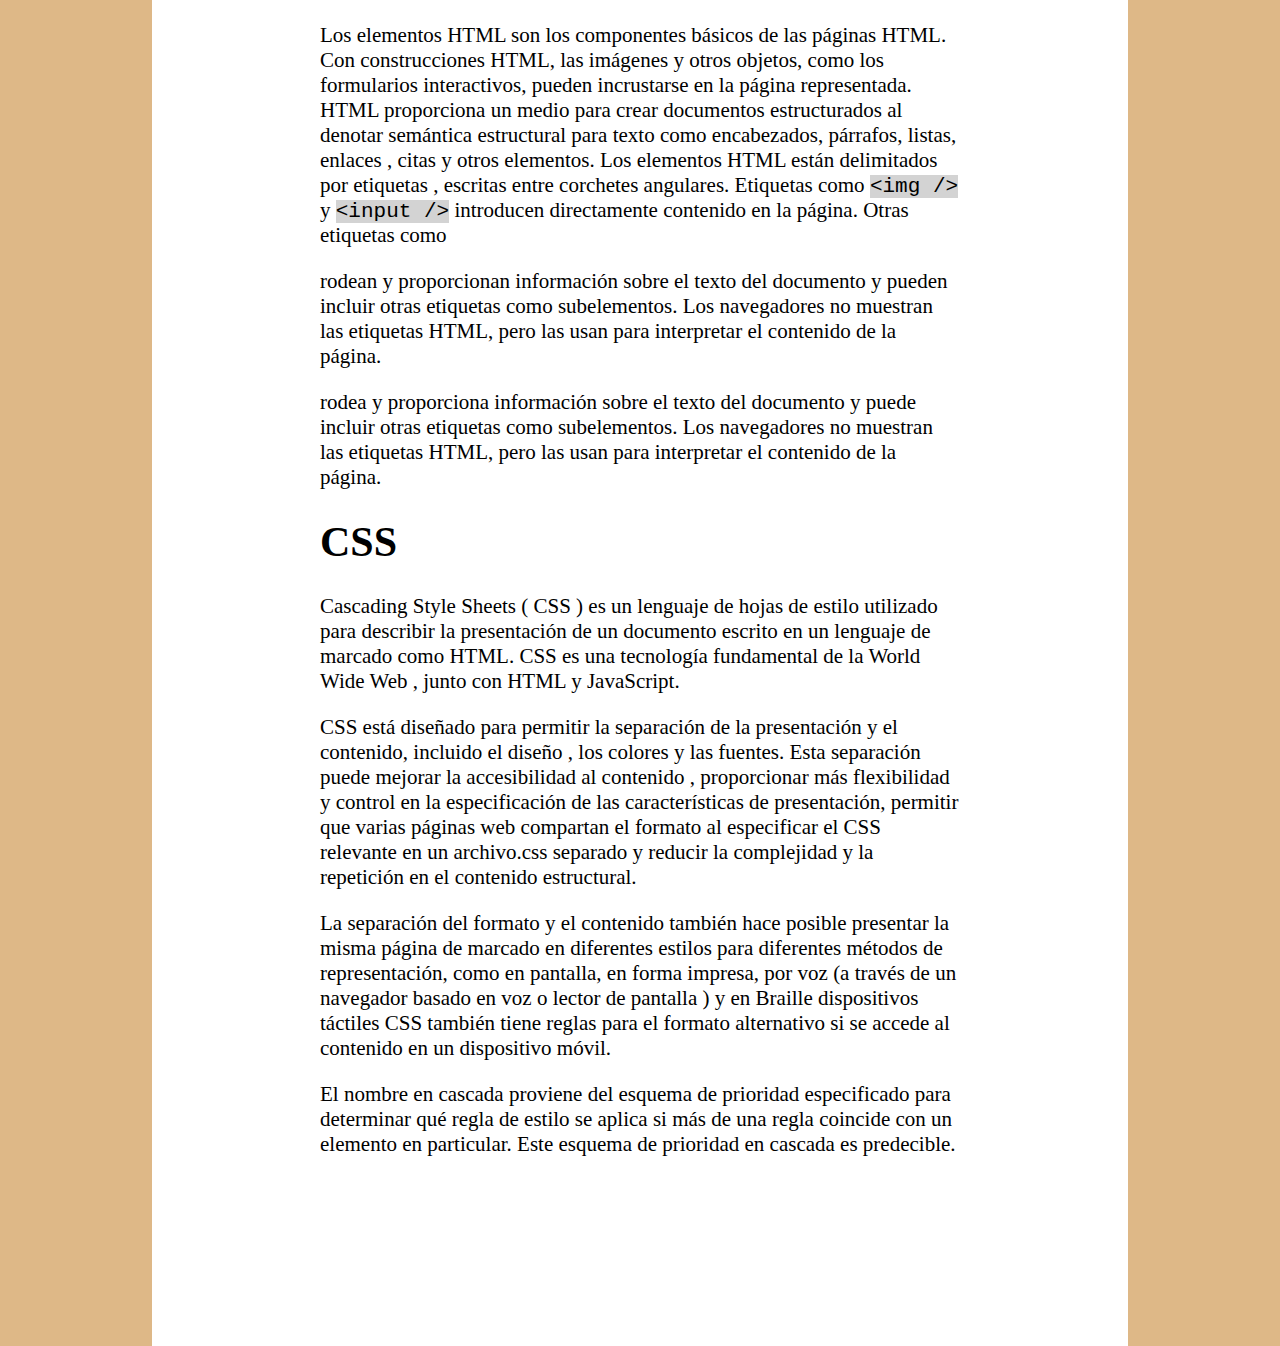
==== commit 3238a769: "Práctica Final → Práctica #8" ====
--- a/Pages/Practica_01.html
+++ b/Pages/Practica_01.html
@@ -29,7 +29,7 @@
         <li><a href="./Practica_05.html">Práctica #5</a></li>
         <li><a href="./Practica_06.html">Práctica #6</a></li>
         <li><a href="./Practica_07.html">Práctica #7</a></li>
-        <li><a href="./Practica_08.html">Práctica Final</a></li>
+        <li><a href="./Practica_08.html">Práctica #8</a></li>
       </ul>
     </nav>
     <div class="content">
